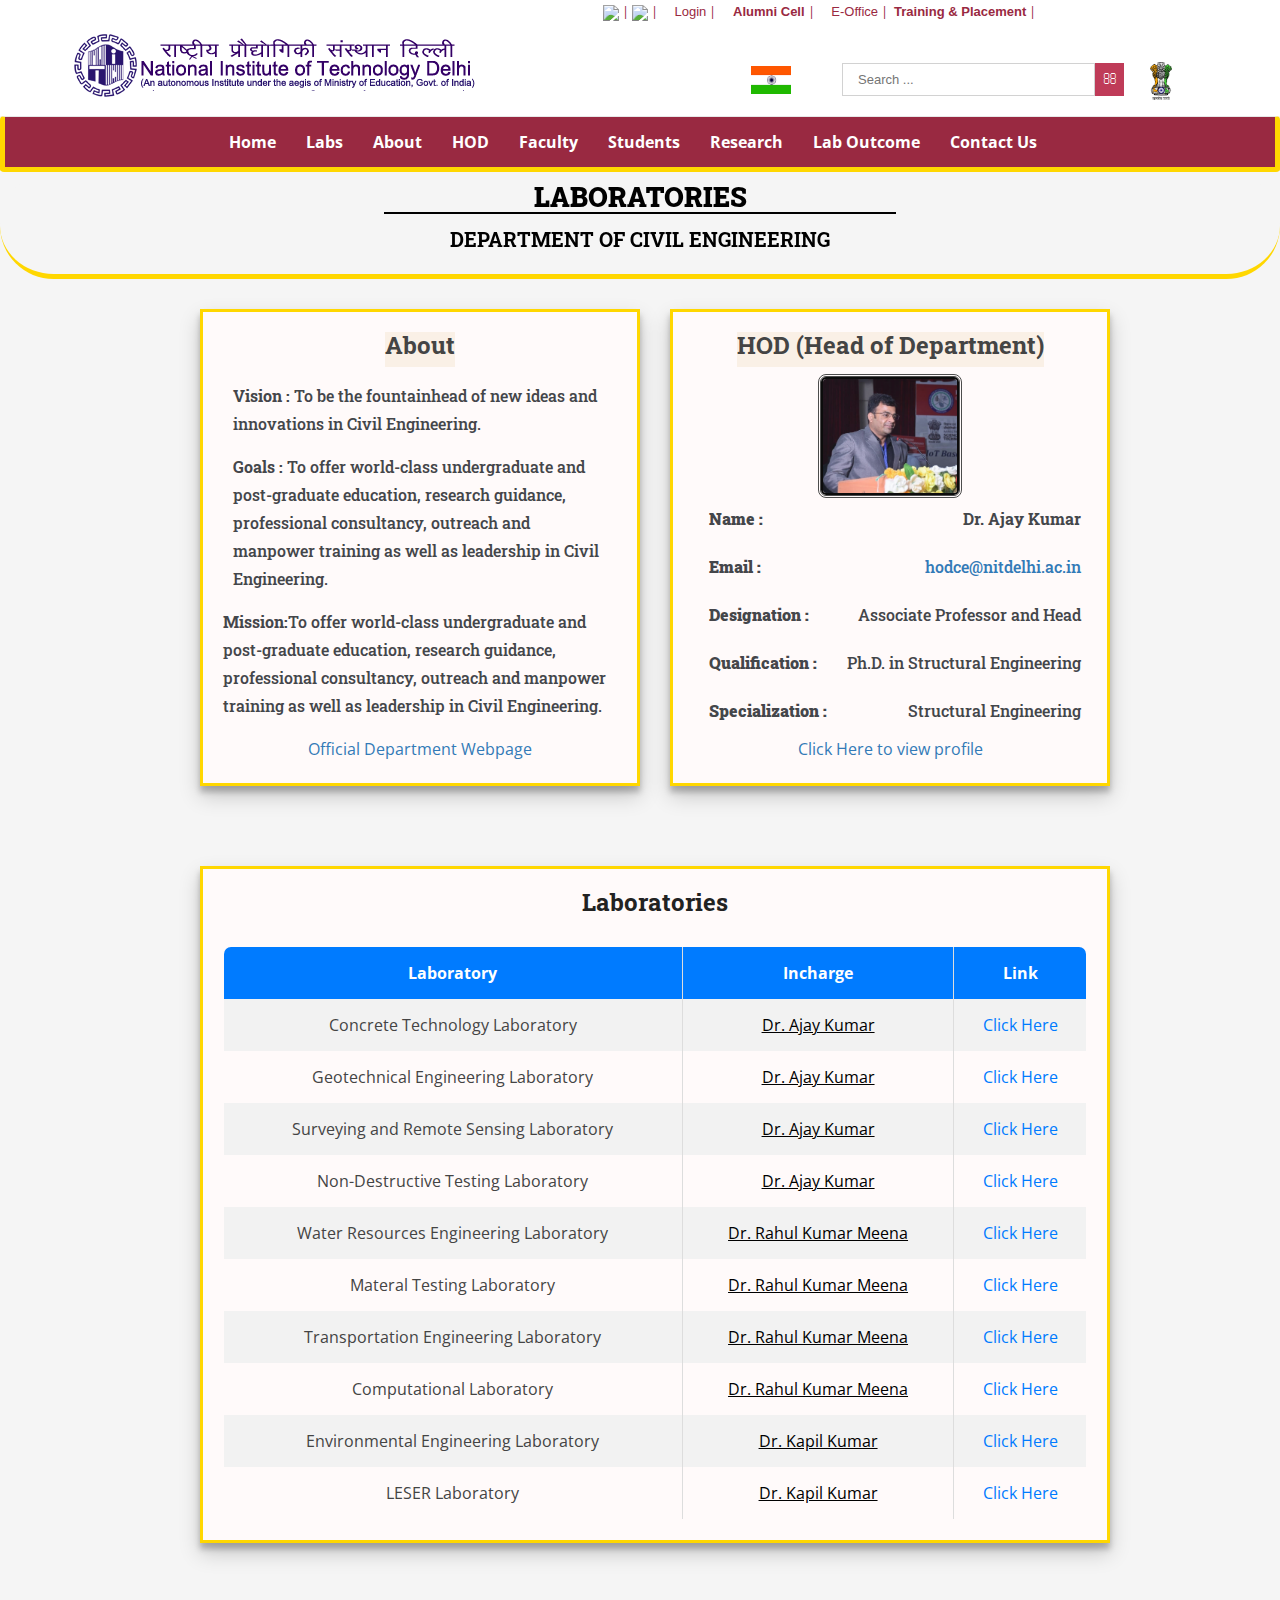
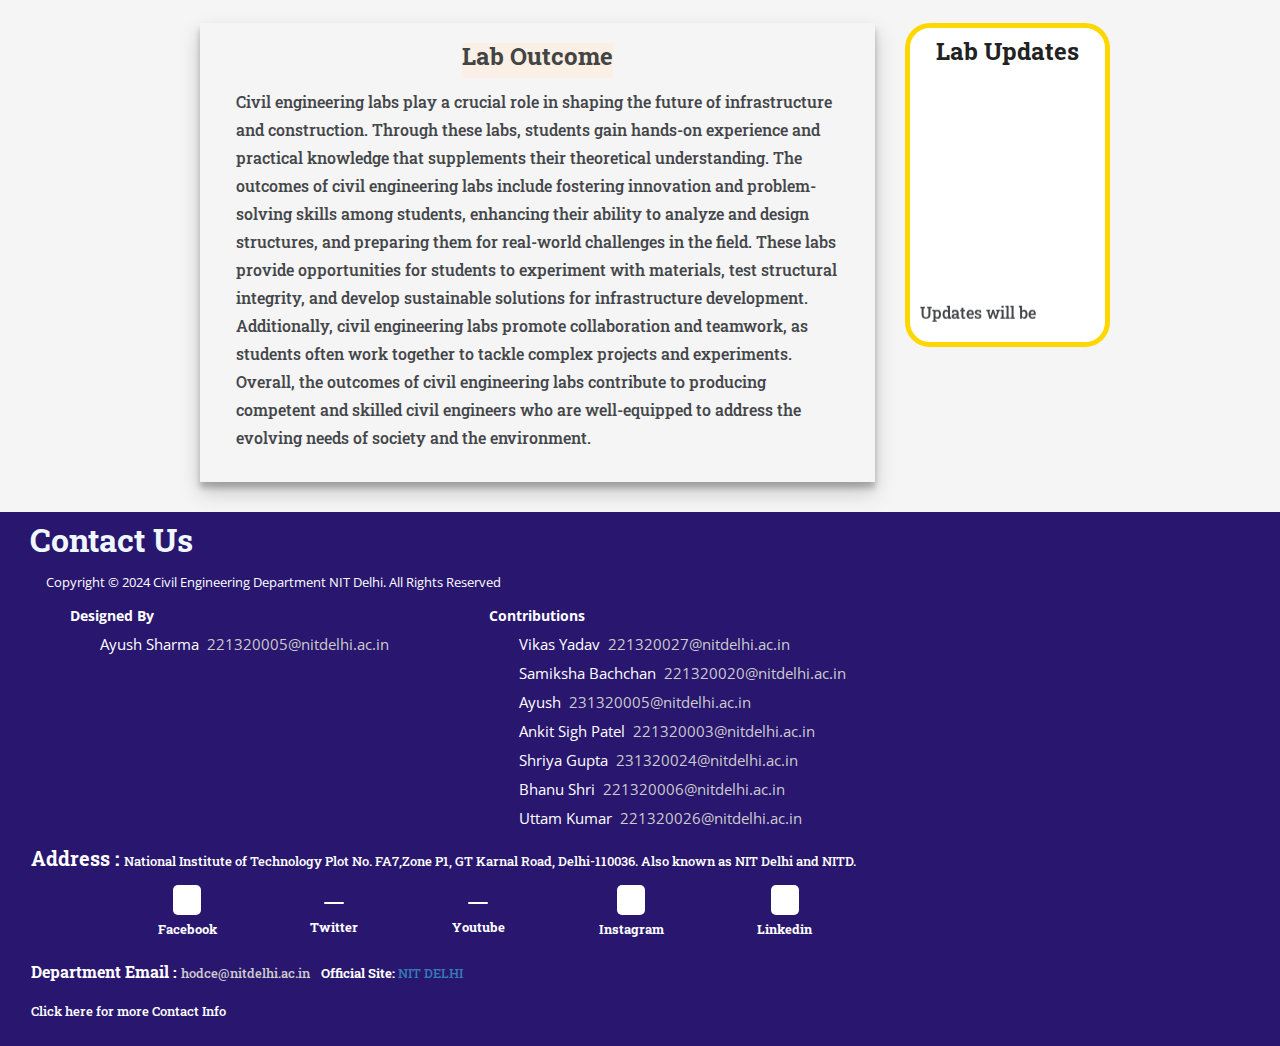
==== lab/index.html @ e6549dd4 "modified:   lab/index.html" ====
<!DOCTYPE html>
<html class="no-js" lang="en">

<head>
    <meta charset="utf-8">
    <meta http-equiv="x-ua-compatible" content="ie=edge">
    <meta name="author" content="Ayush Sharma 221320005">

    <meta name="viewport" content="width=device-width, initial-scale=1">
    <link rel="shortcut icon" type="image/x-icon" href="./favicon/nit delhi_logo.jpeg">


    <!-----------------Imported CSS linking-------------------------------------------->
    <link rel="stylesheet" href="./css/bootstrap.min.css">
    <link rel="stylesheet" href="./css/font-awesome.min.css">

    <!------------------Custom CSS linking -------------------------------------------->
    <link rel="stylesheet" href="./css/header.css">
    <link rel="stylesheet" href="./css/style.css">
    <link rel="stylesheet" href="./css/MenuCss.css">
    <link rel="stylesheet" href="./css/title.css">
    <link rel="stylesheet" href="./css/about.css">
    <link rel="stylesheet" href="./css/equipment.css">
    <link rel="stylesheet" href="./css/updates.css">
    <link rel="stylesheet" href="./css/footer.css">
    <link rel="stylesheet" href="./css/responsive.css">
    <link rel="stylesheet" href="./css/labs-list.css">
    <title>Civil Engineering Laboratories || NIT Delhi</title>
    <meta name="keywords" content="Civil Engineering Labs, Civil Department NIT delhi" />
    <meta name="description" content="Civil Engineering laboratories NIT Delhi">

</head>

<body>

    <!-----------------------------------------Header---------------------------------------------------------->
    <div class="fusion-header-wrapper">
        <div
            class="fusion-header-v4 fusion-logo-left fusion-sticky-menu- fusion-sticky-logo- fusion-mobile-logo- fusion-mobile-menu-design-modern fusion-sticky-menu-only fusion-header-menu-align-center">

            <div class="fusion-secondary-header">
                <div class="fusion-row">
                    <div class="fusion-alignleft">
                        <div class="fusion-contact-info">
                            <div class="cont">
                                <a href="https://erp.nitdelhi.ac.in" target="_blank"><img
                                        src="https://nitdelhi.ac.in/wp-content/uploads/2022/04/ims.png"></a> |
                                <a href="https://nitdelhi.samarth.ac.in/index.php/site/login" target="_blank"><img
                                        src="https://nitdelhi.ac.in/wp-content/uploads/2022/04/logo.png"></a> |
                                <span class="fa fa-user" style="color: #992941;"></span>&nbsp;<a
                                    href="https://nitdelhi.ac.in/?page_id=14774" target="_blank">Login</a> |
                                <span class="fa fa-graduation-cap" style="color: #992941;"></span><a
                                    href="https://nitdelhi.ac.in/alumniportal/" target="_blank"> <b id="blink"
                                        style="color:#992941;"> Alumni Cell </b></a> |
                                <span class="fa fa-globe" style="color: #992941;"></span>&nbsp;<a
                                    href="https://eoffice.nitd.ac.in/" target="_blank"
                                    style="color:#992941;">E-Office</a> |
                                &nbsp;<a href="https://www.nitdelhi.ac.in/Tnpcell/" target="_blank"><b>Training &amp;
                                        Placement</b></a> |
                                <span class="fa fa-language" style="color: #992941;"></span>
                                <span id="google_translate_element"
                                    style="float:right; margin-top:8px; padding-left:0px;"></span>
                                <script>
                                    // Function to load Google Translator
                                    function loadGoogleTranslator() {
                                        var script = document.createElement('script');
                                        script.type = 'text/javascript';
                                        script.src = '//translate.google.com/translate_a/element.js?cb=googleTranslateElementInit';
                                        document.getElementsByTagName('head')[0].appendChild(script);
                                    }

                                    // Function to initialize Google Translator
                                    function googleTranslateElementInit() {
                                        new google.translate.TranslateElement({ pageLanguage: 'en', includedLanguages: 'bn,en,gu,hi,ml,mr,pa,ta,te', layout: google.translate.TranslateElement.InlineLayout.SIMPLE }, 'google_translate_element');
                                    }

                                    // Call the function to load Google Translator when the page loads
                                    window.onload = loadGoogleTranslator;
                                </script>
                            </div>
                        </div>
                    </div>


                </div>
            </div>

            <div class="fusion-header-sticky-height"></div>

            <div class="fusion-sticky-header-wrapper"> <!-- start fusion sticky header wrapper -->
                <div class="fusion-header">
                    <div class="fusion-row">

                        <div class="fusion-logo" data-margin-top="0px" data-margin-bottom="0px" data-margin-left="0px"
                            data-margin-right="0px">
                            <a class="fusion-logo-link" href="https://nitdelhi.ac.in">


                                <img src="./img/NEW-NIT-DELHI-LOGO1.png" width="" height=""
                                    alt="Govt. of India, National Institute of Technology Delhi"
                                    class="fusion-logo-1x fusion-standard-logo">
                                <img src="./img/NEW-NIT-DELHI-LOGO1.png" width="" height=""
                                    alt="Govt. of India, National Institute of Technology Delhi"
                                    class="fusion-standard-logo fusion-logo-2x">

                                <!-- mobile logo -->

                                <!-- sticky header logo -->
                            </a>
                            <div class="fusion-header-content-3-wrapper">
                                <div class="fusion-secondary-menu-search">
                                    <form role="search" class="searchform" method="get"
                                        action="https://nitdelhi.ac.in/">
                                        <div class="search-table">
                                            <div class="search-field">
                                                <input type="text" value="" name="s" class="s" placeholder="Search ..."
                                                    fdprocessedid="4ff23p">
                                            </div>
                                            <div class="search-button">
                                                <input type="submit" class="fa-solid fa-magnifying-glass searchsubmit"
                                                    value="&#xf002;" fdprocessedid="pv3z19">
                                            </div>
                                        </div>
                                    </form>
                                    <img class="indianashok" src="./img/Emblem_of_the_ROI.png">
                                </div>
                                <h3 class="fusion-header-tagline" data-fontsize="16" data-lineheight="32">
                                    <img class="indianflag" src="./img/indianflag-.jpg">
                                </h3>
                            </div>
                        </div>
                        <div class="fusion-mobile-menu-icons"><a href="#" class="fusion-icon fusion-icon-bars"></a>
                            <a href="#" class="fusion-icon fusion-icon-search"></a>
                        </div>
                    </div>
                </div>
            </div> <!-- end fusion sticky header wrapper -->

        </div>

        <div class="fusion-clearfix"></div>
    </div>
    </div>


    <!-----------------------------Menu--------------------------------------------->
    <section class="main-menu first-menu menu-3">
        <div class="container bordered">
            <div class="row">
                <div class="col-md-12">
                    <div class="menu">
                        <nav id="main-navigation-wrapper" class="navbar navbar-default">
                            <div class="navbar-header">
                                <button type="button" data-toggle="collapse" data-target="#main-navigation"
                                    aria-expanded="false" class="navbar-toggle collapsed">
                                    <span class="sr-only">Toggle navigation</span>
                                    <span class="icon-bar"></span>
                                    <span class="icon-bar"></span>
                                    <span class="icon-bar"></span>
                                </button>
                            </div>
                            <div id="main-navigation" class="navbar-collapse">
                                <ul class="nav navbar-nav navbar-left">
                                    <li><a href="https://nitdelhi.ac.in/?page_id=11977">Home</a></li>
                                    <li><a id="scroll-to-labs">Labs</a></li>
                                    <li><a id="scroll-to-about">About</a></li>
                                    <li><a id="scroll-to-incharge">HOD</a></li>
                                    <li><a href="https://nitdelhi.ac.in/?page_id=11977">Faculty</a></li>
                                    <li><a href="#">Students</a></li>
                                    <li><a href="#">Research</a></li>
                                    <li><a id="scroll-to-lab-outcome">Lab Outcome</a></li>
                                    <li><a id="scroll-to-contact-us">Contact Us</a></li>
                                </ul>
                            </div>
                        </nav>
                    </div>
                </div>
            </div>
        </div>
    </section>


    <!--------------------------Title-------------------------------------------------------------------------------------->
    <div class="fusion-fullwidth fullwidth-box fusion-fullwidth-1 fusion-parallax-none hundred-percent-fullwidth faded-background fusion-equal-height-columns chemical"
        style="border-color:#eae9e9;border-bottom-width: 0px;border-top-width: 0px;border-bottom-style: solid;border-top-style: solid;padding-bottom:0px;padding-top:0px;padding-left:0px;padding-right:0px;background-color:#0c1325;background-position:left top;background-repeat:no-repeat;-webkit-background-size:cover;-moz-background-size:cover;-o-background-size:cover;background-size:cover;-ms-filter: &quot;progid:DXImageTransform.Microsoft.AlphaImageLoader(src='http://cc.nitdelhi.ac.in/wp-content/uploads/2016/05/civil.jpg', sizingMethod='scale')&quot;;">
        <style type="text/css" scoped="scoped">
            .fusion-fullwidth-1 {
                padding-left: 0px !important;
                padding-right: 0px !important;
            }
        </style>
        <div class="fullwidth-faded"
            style="background-attachment:none;background-color:#0c1325;background-position:left top;background-repeat:no-repeat;-webkit-background-size:cover;-moz-background-size:cover;-o-background-size:cover;background-size:cover;">
        </div>
        <div class=" fusion-row row">
            <div class="fusion-title title fusion-sep-none fusion-title-center fusion-title-size-one fusion-border-below-title"
                style="margin-top:75px;margin-bottom:75px;">
                <h1 class="title-heading-center" data-fontsize="27" data-lineheight="48"
                    style="font-size: 27px; border-bottom: 2px solid #000;"><a href="#"
                        style="text-decoration: none; color: #000;">LABORATORIES</a></h1>
                <h3 class="title-heading-center" data-fontsize="27" data-lineheight="48" style="font-size: 20px;"><a
                        href="https://nitdelhi.ac.in/?page_id=11977"
                        style="text-decoration: none; color: #000;">DEPARTMENT OF CIVIL ENGINEERING</a></h3>
            </div>
        </div>
    </div>



    <!--------------------------------About and Incharge section--------------------------------->
    <section class="sec-padding">
        <div class="container">
            <div class="row">
                <div class="col-md-9" id="scrolled-to-about">
                    <div class="colored-container left-banner">
                        <div class="about-box">
                            <div class="about">
                                <h5 class="heading">About</h5>
                                <p class="about-branch" id="aboutLab"><strong>Vision : </strong>To be the fountainhead
                                    of new ideas and innovations in Civil Engineering.</p>
                                <p class="about-branch" id="aboutLab"><strong>Goals : </strong>To offer world-class
                                    undergraduate and post-graduate education, research guidance, professional
                                    consultancy, outreach and manpower training as well as leadership in Civil
                                    Engineering.</p>
                                <p id="labPurpose"><strong>Mission:</strong>To offer world-class undergraduate and
                                    post-graduate education, research guidance, professional consultancy, outreach and
                                    manpower training as well as leadership in Civil Engineering.</p>
                                <a href="" id="labLink">Official Department Webpage</a>
                            </div>
                        </div>
                    </div>
                </div>
                <div class="col-md-9" id="scrolled-to-incharge">
                    <div class="colored-container right-banner">
                        <div class="incharge-box">
                            <div class="about">
                                <h5 class="heading">HOD (Head of Department)</h5>

                                <img alt="Incharge Photo" id="InchargePhoto" src="./img/Incharge.jpg">


                                <ul>
                                    <li>
                                        <p class="list-title">Name :</p>
                                        <a href="https://nitdelhi.ac.in/?page_id=13670/?action=profile&id=278">
                                            <p class="list-content" style="font-weight: bolder;" id="InchargeName">Dr.
                                                Ajay Kumar</p>
                                        </a>
                                    </li>
                                    <li>
                                        <p class="list-title">Email :</p>
                                        <p class="list-content" id="InchargeEmail"><a href="mailto:hodce@nitdelhi.ac.in">hodce@nitdelhi.ac.in</a></p>
                                    </li>
                                    <li>
                                        <p class="list-title">Designation :</p>
                                        <p class="list-content" id="InchargeDesignation">Associate Professor and Head
                                        </p>
                                    </li>
                                    <li>
                                        <p class="list-title">Qualification :</p>
                                        <p class="list-content" id="InchargeQualification">Ph.D. in Structural
                                            Engineering</p>
                                    </li>
                                    <li>
                                        <p class="list-title">Specialization :</p>
                                        <p class="list-content" id="InchargeSpecialization">Structural Engineering</p>
                                    </li>
                                </ul>
                                <a href="https://nitdelhi.ac.in/?page_id=13670/?action=profile&id=278"
                                    id="InchargeProfile">Click Here to view profile</a>
                            </div>
                        </div>
                    </div>
                </div>
            </div>
        </div>
    </section>


    <section class="sec-padding" id="labs-section">
        <div class="container" id="labs-container">
            <div class="row" id="labs-row">
                <div class="col-md-9" id="scrolled-to-labs">
                    <div class="colored-container left-banner" id="labs-banner">
                        <div class="about-box" id="labs-box">
                            <div class="about" id="labs">
                                <h5 class="lab-heading">Laboratories</h5>
                                <table class="labs-list">
                                    <tr class="labs-list-items">
                                        <th class="lab-list-heading">Laboratory</th>
                                        <th class="lab-list-heading">Incharge</th>
                                        <th class="lab-list-heading">Link</th>
                                      </tr>
                                      <tr class="labs-list-items">
                                        <td class="lab-list-data data-one">Concrete Technology Laboratory</td>
                                        <td class="lab-list-data data-two"><a href="https://nitdelhi.ac.in/?page_id=13670/?action=profile&id=278" >Dr. Ajay Kumar</a></td>
                                        <td class="lab-list-data data-three"><a href="./Main/section/lab.html?link=ConcreteTechnologyLaboratory">Click Here</a></td>
                                        
                                      </tr>
                                      <tr class="labs-list-items">
                                         <td class="lab-list-data data-one">Geotechnical Engineering Laboratory</td>
                                         <td class="lab-list-data data-two"><a href="https://nitdelhi.ac.in/?page_id=13670/?action=profile&id=278" >Dr. Ajay Kumar</a></td>
                                          <td class="lab-list-data data-three"><a href="./Main/section/lab.html?link=GeotechnicalLaboratory">Click Here</a></td>
                                      </tr>
                                      <tr class="labs-list-items">
                                          <td class="lab-list-data data-one">Surveying and Remote Sensing Laboratory</td>
                                          <td class="lab-list-data data-two"><a href="https://nitdelhi.ac.in/?page_id=13670/?action=profile&id=278" >Dr. Ajay Kumar</a></td>
                                          <td class="lab-list-data data-three"><a href="./Main/section/lab.html?link=SurveyingandRemoteSensingLaboratory">Click Here</a></td>
                                      </tr>
                                      <tr class="labs-list-items">
                                          <td class="lab-list-data data-one">Non-Destructive Testing Laboratory</td>
                                          <td class="lab-list-data data-two"><a href="https://nitdelhi.ac.in/?page_id=13670/?action=profile&id=278" >Dr. Ajay Kumar</a></td>
                                          <td class="lab-list-data data-three"><a href="./Main/section/lab.html?link=Non-DestructiveTestingLaboratory">Click Here</a></td>
                                      </tr>
                                      <tr class="labs-list-items">
                                          <td class="lab-list-data data-one">Water Resources Engineering Laboratory</td>
                                          <td class="lab-list-data data-two"><a href="https://nitdelhi.ac.in/?page_id=13670/?action=profile&id=354">Dr. Rahul Kumar Meena</a></td>
                                          <td class="lab-list-data data-three"><a href="./Main/section/lab.html?link=WaterResourcesEngineeringLaboratory">Click Here</a></td>
                                      </tr>
                                      <tr class="labs-list-items">
                                          <td class="lab-list-data data-one">Materal Testing Laboratory</td>
                                          <td class="lab-list-data data-two"><a href="https://nitdelhi.ac.in/?page_id=13670/?action=profile&id=354">Dr. Rahul Kumar Meena</a></td>
                                          <td class="lab-list-data data-three"><a href="./Main/section/lab.html?link=MaterialTestingLaboratory">Click Here</a></td>
                                      </tr>
                                      <tr class="labs-list-items">
                                          <td class="lab-list-data data-one">Transportation Engineering Laboratory</td>
                                          <td class="lab-list-data data-two"><a href="https://nitdelhi.ac.in/?page_id=13670/?action=profile&id=354">Dr. Rahul Kumar Meena</a></td>
                                          <td class="lab-list-data data-three"><a href="./Main/section/lab.html?link=TransportationEngineeringLaboratory">Click Here</a></td>
                                      </tr>
                                      <tr class="labs-list-items">
                                          <td class="lab-list-data data-one">Computational Laboratory</td>
                                          <td class="lab-list-data data-two"><a href="https://nitdelhi.ac.in/?page_id=13670/?action=profile&id=354">Dr. Rahul Kumar Meena</a></td>
                                          <td class="lab-list-data data-three"><a href="./Main/section/lab.html?link=ComputationalLaboratory">Click Here</a></td>
                                      </tr>
                                      <tr class="labs-list-items">
                                          <td class="lab-list-data data-one">Environmental Engineering Laboratory</td>
                                          <td class="lab-list-data data-two"><a href="https://nitdelhi.ac.in/?page_id=13670/?action=profile&id=28">Dr. Kapil Kumar</a></td>
                                          <td class="lab-list-data data-three"><a href="./Main/section/lab.html?link=EnvironmentalEngineeringLaboratory">Click Here</a></td>
                                      </tr>
                                      <tr class="labs-list-items">
                                          <td class="lab-list-data data-one">LESER Laboratory</td>
                                          <td class="lab-list-data data-two"><a href="https://nitdelhi.ac.in/?page_id=13670/?action=profile&id=28">Dr. Kapil Kumar</a></td>
                                          <td class="lab-list-data data-three"><a href="./Main/section/lab.html?link=LeserLaboratory">Click Here</a></td>
                                      </tr>
                                </table>
                            </div>
                        </div>
                    </div>
                </div>
            </div>
        </div>
    </section>

    <!--------------------------lab outcome and lab updates section------------------------------------------->
    <section class="sec-padding outcome-section" id="scrolled-to-lab-outcome">
        <div class="container">
            <div class="row">
                <div class="col-md-9">
                    <div class="colored-container left-banner">
                        <div class="outcome-box">
                            <div class="about">
                                <h5 class="heading">Lab Outcome</h5>
                                <p class="about-branch" id="labOutcome">Civil engineering labs play a crucial role in
                                    shaping the future of infrastructure and construction. Through these labs, students
                                    gain hands-on experience and practical knowledge that supplements their theoretical
                                    understanding. The outcomes of civil engineering labs include fostering innovation
                                    and problem-solving skills among students, enhancing their ability to analyze and
                                    design structures, and preparing them for real-world challenges in the field. These
                                    labs provide opportunities for students to experiment with materials, test
                                    structural integrity, and develop sustainable solutions for infrastructure
                                    development. Additionally, civil engineering labs promote collaboration and
                                    teamwork, as students often work together to tackle complex projects and
                                    experiments. Overall, the outcomes of civil engineering labs contribute to producing
                                    competent and skilled civil engineers who are well-equipped to address the evolving
                                    needs of society and the environment.</p>
                            </div>
                        </div>
                    </div>
                </div>
                <div class="col-md-3 ">
                    <div id="lab-news">
                        <div class="lab-news-container">
                            <div class="section-titleBar text-center">
                                <h5 align="center">Lab Updates</h5>
                            </div>
                            <marquee behavior="scroll" direction="up" height="250" scrollamount="3"
                                onMouseOver="this.setAttribute('scrollamount', 0, 0);this.stop();"
                                OnMouseOut="this.setAttribute('scrollamount', 3, 0);this.start();">
                                <p class='text-white'><i class='icon-exclamation'></i>Updates will be updated soon!</p>
                            </marquee>
                        </div>
                    </div>
                </div>
            </div>
        </div>
    </section>


    <!--------------------------------footer--------------------------------------------------------------->
    <div class="footer-bottom" id="scrolled-to-contact-us">
        <div class="container">
            <h3 style="color: aliceblue;">Contact Us</h3>
            <div class="row">
                <div class="col-md-9">
                    <span class="copyrights"> Copyright &copy; 2024 Civil Engineering Department NIT Delhi. All Rights
                        Reserved </span>
                </div>

            </div>


            <div class="names">
                <div>
                    <div><strong>Designed By</strong></div>
                    <div>
                        <a href="https://www.linkedin.com/in/ayush-sharma-866948258/">Ayush Sharma&ensp;<a href="mailto:221320005@nitdelhi.ac.in">221320005@nitdelhi.ac.in</a></a>
                    </div>
                </div>
                <div class="contra">
                    <div> <strong> Contributions</strong></div>
                    <div><a href="#">Vikas Yadav&ensp;<a href="mailto:221320027@nitdelhi.ac.in">221320027@nitdelhi.ac.in</a></a></div>
                    <div><a href="#">Samiksha Bachchan&ensp;<a href="mailto:221320020@nitdelhi.ac.in">221320020@nitdelhi.ac.in</a></a></div>
                    <div><a href="#">Ayush&ensp;<a href="mailto:231320005@nitdelhi.ac.in">231320005@nitdelhi.ac.in</a></a></div>
                    <div><a href="#">Ankit Sigh Patel&ensp;<a href="mailto:221320003@nitdelhi.ac.in">221320003@nitdelhi.ac.in</a></a></div>
                    <div><a href="#">Shriya Gupta&ensp;<a href="mailto:231320024@nitdelhi.ac.in">231320024@nitdelhi.ac.in</a></a></div>
                    <div><a href="#">Bhanu Shri&ensp;<a href="mailto:221320006@nitdelhi.ac.in">221320006@nitdelhi.ac.in</a></a></div>
                    <div><a href="#">Uttam Kumar&ensp;<a href="mailto:221320026@nitdelhi.ac.in">221320026@nitdelhi.ac.in</a></a></div>
                </div>
            </div>




            <div class="row contact-us">
                <div class="contact-us-container">
                    <p><strong style="font-size: 20px;">Address : </strong>National Institute of Technology
                        Plot No. FA7,Zone P1,
                        GT Karnal Road, Delhi-110036. Also known as NIT Delhi and NITD.</p>
                </div>
                <div class="social-media">
                    <div>
                        <a href="https://www.facebook.com/" aria-label="Facebook">
                            <i class="fa-brands fa-facebook"></i>
                        </a>
                        <p><strong>Facebook</strong></p>
                    </div>

                    <div>
                        <a href="https://twitter.com/NITDofficial" aria-label="Twitter">
                            <i class="fa-brands fa-square-twitter"></i>
                        </a>
                        <p><strong>Twitter</strong></p>
                    </div>

                    <div>
                        <a href="https://www.youtube.com/channel/UCw-vO6XOu6wd8U9BmoQ9ovQ" aria-label="Youtube">
                            <i class="fa-brands fa-square-youtube"></i>
                        </a>
                        <p><strong>Youtube</strong></p>
                    </div>

                    <div>
                        <a href="https://www.instagram.com/nitdelhiofficial/" aria-label="Instagram">
                            <i class="fa-brands fa-instagram"></i>
                        </a>
                        <p><strong>Instagram</strong></p>
                    </div>

                    <div>
                        <a href="https://www.linkedin.com/company/officialnitdelhi/?viewAsMember=true"
                            aria-label="Linkedin">
                            <i class="fa-brands fa-linkedin"></i>
                        </a>
                        <p><strong>Linkedin</strong></p>
                    </div>
                </div>
                <div class="email-civil-department">
                    <p><strong style="font-size: medium;">Department Email : </strong><a class="department-email-link" href="mailto:hodce@nitdelhi.ac.in" style="color: #CCCCCC; text-decoration: none;" onmouseover="this.style.color='#fff'" onmouseout="this.style.color='#ccc'">hodce@nitdelhi.ac.in</a>&ensp;
                        &ensp;<strong>Official Site: </strong><a class="official-site-link" href="https://nitdelhi.ac.in/">NIT DELHI</a></p>
                </div>
                <div class="more-contact-info">
                    <a href="https://nitdelhi.ac.in/?page_id=13913">
                        <p>Click here for more Contact Info</p>
                    </a>
                </div>
            </div>
        </div>
    </div>


    <!-----------------------------Linking Imported Javascript file-------------------------------------->
    <script src="https://kit.fontawesome.com/b2de01abc9.js" crossorigin="anonymous"></script>
    <script src="./js/menu-navbar.js"></script>
    <script src="./js/scroller.js"></script>
</body>

</html>
---- lab/css/header.css ----
fusion-header-wrapper{
    position: relative;
    z-index: 10010;
    box-sizing: border-box;
    display: block;
    unicode-bidi: isolate;
    font-family: 'Verdana';
    font-size: 14px;
    line-height: 1.42857143;
    color: #333;
    font-weight: 400;
    -webkit-text-size-adjust: 100%;
    font: 13px / 20px 'PTSansRegular', Arial, Helvetica, sans-serif;
}


.fusion-header-v4{
    display: flex;
    flex-direction: column;
    justify-content: space-between;
}

.fusion-secondary-header{
    background-color: #ffffff;
    font-size: 12px;
    color: #ffffff;
    border-bottom-color: #992941;
    min-height: 24px !important;
    border-bottom: 1px solid transparent;
    box-sizing: border-box;
    display: block;
    unicode-bidi: isolate;
    line-height: 1.42857143;
    font-family: 'Verdana';
    font-weight: 400;
    -webkit-text-size-adjust: 100%;
    font: 13px / 20px 'PTSansRegular', Arial, Helvetica, sans-serif;
}

/*fusion-row*/
.layout-wide-mode .fusion-header-wrapper .fusion-row {
    max-width: 100%;
}

.fusion-header-wrapper .fusion-row {
    padding-left: 0px;
    padding-right: 0px;
    max-width: 1170px;
}

.fusion-secondary-header .fusion-row {
    max-width: 100% !important;
    margin: 0 !important;
    padding-left: 30px !important;
    padding-right: 30px !important;
    display: -webkit-flex;
    display: -ms-flexbox;
    display: flex;
    -webkit-justify-content: space-between;
    -ms-flex-pack: justify;
    justify-content: space-between;
    -webkit-align-items: center;
    -ms-flex-align: center;
    align-items: center;
}

.fusion-row {
    margin: 0 auto;
    zoom: 1;
    box-sizing: border-box;
    unicode-bidi: isolate;
    font-size: 12px;
    color: #ffffff;
    font-family: 'Verdana';
    line-height: 1.42857143;
    font-weight: 400;
    -webkit-text-size-adjust: 100%;
    font: 13px / 20px 'PTSansRegular', Arial, Helvetica, sans-serif;
}

/*fusion-alignment*/

.fusion-mobile-menu-design-modern .fusion-secondary-header .fusion-alignleft {
    border-bottom-color: #992941;
}

.fusion-secondary-header .fusion-alignleft {
    -webkit-flex-grow: 1;
    -ms-flex-positive: 1;
    flex-grow: 1;
}

.fusion-secondary-header .fusion-alignleft {
    float: left;
    margin-right: 0;
    width: 100%;
}

.fusion-mobile-menu-design-modern .fusion-secondary-header .fusion-alignleft {
    border-bottom-color: #992941;
}
.fusion-secondary-header .fusion-alignleft {
    -webkit-flex-grow: 1;
    -ms-flex-positive: 1;
    flex-grow: 1;
}
.fusion-secondary-header .fusion-alignleft {
    float: left;
    margin-right: 0;
    width: 100%;
}
.fusion-alignleft {
    display: inline;
    float: left;
    margin-right: 15px;
    box-sizing: border-box;
    unicode-bidi: isolate;
    font-size: 12px;
    color: #ffffff;
    font-family: 'Verdana';
    line-height: 1.42857143;
    font-weight: 400;
    -webkit-text-size-adjust: 100%;
    font: 13px / 20px 'PTSansRegular', Arial, Helvetica, sans-serif;
}

/*fusion-contact-info*/
.fusion-contact-info {
    line-height: 44px;
}

.fusion-contact-info {
    line-height: 23px !important;
    margin-left: 47% !important;
    box-sizing: border-box;
    display: block;
    unicode-bidi: isolate;
    font-size: 12px;
    color: #ffffff;
    font-family: 'Verdana';
    font-weight: 400;
    -webkit-text-size-adjust: 100%;
    font: 13px / 20px 'PTSansRegular', Arial, Helvetica, sans-serif;
}

/*.cont*/
.cont {
    font-family: open sans;
    font-size: 13px;
    color: #992941 !important;
    /* margin-bottom: -37px; */
    /* margin-top: 16px; */
    font-weight: 800px;
    box-sizing: border-box;
    unicode-bidi: isolate;
}

.cont a {
    color: #992941 !important;
    font-weight: 900px;
    text-decoration: none;
    background-color: transparent;
    box-sizing: border-box;
    cursor: pointer;
    font-family: open sans;
    font-size: 13px;
    line-height: 23px !important;
    font-weight: 400;
    -webkit-text-size-adjust: 100%;
    font: 13px / 20px 'PTSansRegular', Arial, Helvetica, sans-serif;
}

.cont a img{
    vertical-align: middle;
    border: 0;
    max-width: 100%;
    height: auto;
    box-sizing: border-box;
    overflow-clip-margin: content-box;
    overflow: clip;
    color: #992941 !important;
    cursor: pointer;
}



#google_translate_element{
    /*float: right !important;*/
    margin-top: 8px;
    padding-left: 0px;
    box-sizing: border-box;
    font-family: open sans;
    font-size: 13px;
    color: #992941 !important;
    line-height: 23px !important;
    font-weight: 400;
    -webkit-text-size-adjust: 100%;
    font: 13px / 20px 'PTSansRegular', Arial, Helvetica, sans-serif;
}

#google_translate_element * {
    color: #903;
}

.goog-te-gadget {
    font-family: arial;
    font-size: 11px;
    color: #666;
    white-space: nowrap;
    box-sizing: border-box;
    direction: ltr;
    unicode-bidi: isolate;
    line-height: 23px !important;
}

span#google_translate_element div.goog-te-gadget-simple {
    color: #903;
    font-size: 10pt;
    display: inline-block;
    padding-top: 1px;
    padding-bottom: 2px;
    cursor: pointer;
    background: none !important;
    border: none !important;
}



.goog-te-gadget img {
    vertical-align: middle;
    border: none;
    background-image: url(https://translate.googleapis.com/translate_static/img/te_ctrl3.gif);
    background-position: -65px 0px;
    /*margin-left: 2px;
    margin-right: 2px;*/
    width: 19px;
    height: 19px;
    display: none;
    max-width: 100%;
}


.VIpgJd-ZVi9od-xl07Ob-lTBxed {
    text-decoration: none;
    color: #00C;
    white-space: nowrap;
    margin-left: 4px;
    margin-right: 4px;
    background-color: transparent;
}

.VIpgJd-ZVi9od-xl07Ob-lTBxed span{
    padding-right: 5px;
}


.fa {
    display: inline-block;
    font: normal normal normal 14px / 1 FontAwesome;
    font-size: inherit;
    text-rendering: auto;
    -webkit-font-smoothing: antialiased;
    -moz-osx-font-smoothing: grayscale;
    box-sizing: border-box;
}




.fusion-header-sticky-height {
    display: none;
}



.fusion-header-v4 .fusion-header{
    border-bottom-color: #992941;
    padding-top: 30px;
    border-bottom: 1px solid transparent;
    background-color: rgba(255, 255, 255, 1);
    margin-top: -1px;
    padding-left: 30px;
    padding-right: 30px;
    -webkit-backface-visibility: hidden;
    backface-visibility: hidden;
    box-sizing: border-box;
    display: block;
    unicode-bidi: isolate;
    font-family: 'Verdana';
    font-size: 14px;
    line-height: 1.42857143;
    color: #333;
    font-weight: 400;
    -webkit-text-size-adjust: 100%;
    font: 13px / 20px 'PTSansRegular', Arial, Helvetica, sans-serif;
}

.fusion-header-v4 .fusion-header .fusion-row{
    max-width: 100% !important;
}


.layout-wide-mode .fusion-header-wrapper .fusion-row {
    max-width: 100%;
}


.fusion-mobile-menu-design-modern .fusion-header > .fusion-row {
    position: relative;
}


.fusion-header .fusion-row {
    padding-top: 0px;
    padding-bottom: 0px;
}

.fusion-header-wrapper .fusion-row {
    padding-left: 0px;
    padding-right: 0px;
    max-width: 1170px;
}

.fusion-row {
    margin: 0 auto;
    zoom: 1;
    box-sizing: border-box;
    unicode-bidi: isolate;
    font-family: 'Verdana';
    font-size: 14px;
    line-height: 1.42857143;
    color: #333;
    font-weight: 400;
    -webkit-text-size-adjust: 100%;
    font: 13px / 20px 'PTSansRegular', Arial, Helvetica, sans-serif;
}


.fusion-logo-left.fusion-header-v4 .fusion-logo {
    float: none;
    width: auto;
    display: flex;
    flex-direction: row;
    justify-content: space-between;
}

.fusion-header-v4 .fusion-logo {
    display: -webkit-flex;
    display: -ms-flexbox;
    display: flex;
    -webkit-flex-wrap: wrap;
    -ms-flex-wrap: wrap;
    flex-wrap: wrap;
    -webkit-flex-direction: row;
    -ms-flex-direction: row;
    flex-direction: row;
    -webkit-justify-content: space-between;
    -ms-flex-pack: justify;
    justify-content: space-between;
    -webkit-align-items: center;
    -ms-flex-align: center;
    align-items: center;
}


.fusion-header-v4 .fusion-logo {
    width: 100%;
}

.fusion-logo {
    margin-top: 0px;
    margin-right: 0px;
    margin-bottom: 0px;
    margin-left: 0px;
}


.fusion-logo {
    display: block;
    float: left;
    max-width: 100%;
    zoom: 1;
    box-sizing: border-box;
    unicode-bidi: isolate;
    font-family: 'Verdana';
    font-size: 14px;
    line-height: 1.42857143;
    color: #333;
    font-weight: 400;
    -webkit-text-size-adjust: 100%;
    font: 13px / 20px 'PTSansRegular', Arial, Helvetica, sans-serif;
}


.fusion-header-v4 .fusion-logo .fusion-logo-link {
    float: none;
}

.fusion-logo a {
    display: block;
    max-width: 100%;
    color: #333333;
    text-decoration: none;
    background-color: transparent;
    box-sizing: border-box;
    cursor: pointer;
    font-family: 'Verdana';
    font-size: 14px;
    line-height: 1.42857143;
    font-weight: 400;
    -webkit-text-size-adjust: 100%;
    font: 13px / 20px 'PTSansRegular', Arial, Helvetica, sans-serif;
}

@media only screen and (-webkit-min-device-pixel-ratio: 1.5), only screen and (min-resolution: 144dpi), only screen and (min-resolution: 1.5dppx){
    .fusion-standard-logo.fusion-logo-1x {
    display: none;
    }
}


.fusion-logo img {
    margin-top: -34px;
    margin-bottom: 5px;
    padding-right: 8px;
    vertical-align: middle;
    border: 0;
    max-width: 100%;
    height: auto;
    box-sizing: border-box;
    overflow-clip-margin: content-box;
    overflow: clip;
    color: #333333;
    cursor: pointer;
    font-family: 'Verdana';
    font-size: 14px;
    line-height: 1.42857143;
    font-weight: 400;
    -webkit-text-size-adjust: 100%;
    font: 13px / 20px 'PTSansRegular', Arial, Helvetica, sans-serif;
}


@media only screen and (-webkit-min-device-pixel-ratio: 1.5), only screen and (min-resolution: 144dpi), only screen and (min-resolution: 1.5dppx)
{   .fusion-standard-logo.fusion-logo-2x {
    display: inline-block;
    }
}

.fusion-logo-2x {
    display: none;
}


.fusion-header-v4 .fusion-logo .fusion-header-content-3-wrapper {
    display: -webkit-flex;
    display: -ms-flexbox;
    display: flex;
    -webkit-flex-wrap: nowrap;
    -ms-flex-wrap: nowrap;
    flex-wrap: nowrap;
    -webkit-flex-direction: row;
    -ms-flex-direction: row;
    flex-direction: row;
    -webkit-justify-content: space-between;
    -ms-flex-pack: justify;
    justify-content: space-between;
    -webkit-align-items: center;
    -ms-flex-align: center;
    align-items: center;
    box-sizing: border-box;
    unicode-bidi: isolate;
    font-family: 'Verdana';
    font-size: 14px;
    line-height: 1.42857143;
    color: #333;
    font-weight: 400;
    -webkit-text-size-adjust: 100%;
    font: 13px / 20px 'PTSansRegular', Arial, Helvetica, sans-serif;
}


.fusion-header-v4 .fusion-logo .fusion-header-content-3-wrapper .fusion-secondary-menu-search {
    -webkit-order: 2;
    -ms-flex-order: 2;
    order: 2;
    box-sizing: border-box;
    display: block;
    unicode-bidi: isolate;
    font-family: 'Verdana';
    font-size: 14px;
    line-height: 1.42857143;
    color: #333;
    font-weight: 400;
    -webkit-text-size-adjust: 100%;
    font: 13px / 20px 'PTSansRegular', Arial, Helvetica, sans-serif;
}

.fusion-header-v4 .searchform {
    margin: 0;
    padding: 0;
    border-style: none;
    box-sizing: border-box;
    display: block;
    margin-left: 15px;
    margin-top: 0em;
    unicode-bidi: isolate;
    font-family: 'Verdana';
    font-size: 14px;
    line-height: 1.42857143;
    color: #333;
    font-weight: 400;
    -webkit-text-size-adjust: 100%;
    font: 13px / 20px 'PTSansRegular', Arial, Helvetica, sans-serif;
}


.fusion-header-v4 .search-table {
    -webkit-box-sizing: border-box;
    -moz-box-sizing: border-box;
    box-sizing: border-box;
    unicode-bidi: isolate;
    font-family: 'Verdana';
    font-size: 14px;
    line-height: 1.42857143;
    color: #333;
    font-weight: 400;
    -webkit-text-size-adjust: 100%;
    font: 13px / 20px 'PTSansRegular', Arial, Helvetica, sans-serif;
    border-color: #d2d2d2;
    width: 286px;
    display: table;
}

.searchform .search-field {
    box-sizing: border-box;
    unicode-bidi: isolate;
    font-family: 'Verdana';
    font-size: 14px;
    line-height: 1.42857143;
    color: #333;
    font-weight: 400;
    -webkit-text-size-adjust: 100%;
    font: 13px / 20px 'PTSansRegular', Arial, Helvetica, sans-serif;
    display: table-cell;
    vertical-align: top;
}

#wrapper .search-table .search-field input{
    padding-top: 0;
    padding-bottom: 0;
    font-size: 13px;
    padding: 8px 15px;
    width: 100%;
    box-sizing: border-box;
    margin: 0;
    margin-left: -122px !important;
    float: none;
    font-family: inherit;
    font-size: inherit;
    line-height: inherit;
    font: inherit;
    vertical-align: middle;
    padding-block: 1px;
    padding-inline: 2px;
    text-transform: none;
    text-indent: 0px;
    text-shadow: none;
    text-align: start;
    -webkit-rtl-ordering: logical;
    cursor: text;
    color: #aaa9a9;
    background-color: #ffffff;
    height: 29px;
}


.searchform .search-button {
    display: table-cell;
    width: 33px;
    vertical-align: top;
    box-sizing: border-box;
    unicode-bidi: isolate;
    font-family: 'Verdana';
    font-size: 14px;
    line-height: 1.42857143;
    color: #333;
    font-weight: 400;
    -webkit-text-size-adjust: 100%;
    font: 13px / 20px 'PTSansRegular', Arial, Helvetica, sans-serif;
}




.searchform .s{
    border: 1px solid #d2d2d2;
    color: #aaa9a9;
    background-color: #ffffff;
    height: 29px;
    color: #AAA9A9;
    background-color: #ffffff;
    color: #747474;
    font-size: 13px;
    padding: 8px 15px;
    height: 33px;
    width: 100%;
    box-sizing: border-box;
    margin: 0;
    display: block;
    margin-left: -122px !important;
}

.searchsubmit{
    -webkit-text-size-adjust: 100%;
    -webkit-rtl-ordering: logical;
    letter-spacing: normal;
    word-spacing: normal;
    text-rendering: auto;
    white-space: pre;
    padding-block: 1px;
    padding-inline: 6px;
    user-select: none;
    align-items: flex-start;
    text-align: center;
    box-sizing: border-box;
    vertical-align: middle;
    font: inherit;
    margin-left: -122px !important;
    --webkit-appearance: button;
    background: #bf3b58;
    border: none;
    border-radius: 0;
    color: #FFFFFF;
    font-size: 14px;
    height: 33px !important;
    line-height: 33px;
    margin: 0;
    padding: 0;
    width: 33px;
    text-indent: 0;
    cursor: pointer;
    font-family: 'icomoon';
    font-weight: normal;
    text-shadow: none;
    -webkit-font-smoothing: antialiased;
    transition: all .2s;
    height: 29px;
    width: 29px;
    line-height: 29px;
}

.indianashok {
    float: right;
    margin-top: -48px;
    width: 30px;
    margin-right: 70px;
    margin-top: -34px;
    margin-bottom: 5px;
    padding-right: 8px;
    vertical-align: middle;
    border: 0;
    max-width: 100%;
    height: auto;
    box-sizing: border-box;
    overflow-clip-margin: content-box;
    overflow: clip;
    font-family: 'Verdana';
    font-size: 14px;
    line-height: 1.42857143;
    color: #333;
    font-weight: 400;
    -webkit-text-size-adjust: 100%;
    font: 13px / 20px 'PTSansRegular', Arial, Helvetica, sans-serif;
}


.fusion-header-v4 .fusion-logo .fusion-header-content-3-wrapper .fusion-header-tagline {
    -webkit-order: 1;
    -ms-flex-order: 1;
    order: 1;
    font-size: 16px;
    color: #747474;
    font-weight: 400;
    font-family: Verdana, Geneva, sans-serif;
    margin: 0;
    padding: 0;
    line-height: 32px;
    text-transform: uppercase;
    text-align: center;
    box-sizing: border-box;
    display: block;
    margin-block-start: 1em;
    margin-block-end: 1em;
    margin-inline-start: 0px;
    margin-inline-end: 0px;
    unicode-bidi: isolate;
}

.indianflag {
    float: left;
    margin: 0 150px 0 0;
    width: 48px;
    margin-top: -3px !important;
    margin-bottom: 5px;
    padding-right: 8px;
    vertical-align: middle;
    border: 0;
    max-width: 100%;
    height: auto;
    box-sizing: border-box;
    overflow-clip-margin: content-box;
    overflow: clip;
    font-family: 'Verdana';
    font-size: 14px;
    line-height: 1.42857143;
    color: #333;
    font-weight: 400;
    -webkit-text-size-adjust: 100%;
    font: 13px / 20px 'PTSansRegular', Arial, Helvetica, sans-serif;
}


.fusion-mobile-menu-icons {
    margin-top: 0px;
    display: none;
    position: relative;
    top: 0;
    right: 0;
    vertical-align: middle;
    text-align: right;
    box-sizing: border-box;
    unicode-bidi: isolate;
    font-family: 'Verdana';
    font-size: 14px;
    line-height: 1.42857143;
    color: #333;
    font-weight: 400;
    -webkit-text-size-adjust: 100%;
    font: 13px / 20px 'PTSansRegular', Arial, Helvetica, sans-serif;
}
---- lab/css/style.css ----
@import url('https://fonts.googleapis.com/css2?family=Open+Sans:wght@300;400;600;700&display=swap');
@import url('https://fonts.googleapis.com/css2?family=Raleway:wght@300;400;500;600;700&display=swap');
@import url('https://fonts.googleapis.com/css2?family=Roboto+Slab:wght@300;400;700&display=swap');


* {
    margin: 0;
    padding: 0;
    border: none;
    outline: none;
}

.floatleft {
    float: left;
}

.floatright {
    float: right;
}

.alignleft {
    float: left;
    margin-right: 15px;
    margin-bottom: 15px;
}

.alignright {
    float: right;
    margin-left: 15px;
    margin-bottom: 15px;
}

.aligncenter {
    display: block;
    margin: 0 auto 15px;
}

.text-left {
    text-align: left !important;
}

a:focus {
    outline: 0px solid;
}

img {
    max-width: 100%;
    height: auto;
}

.fix {
    overflow: hidden;
}

p {
    font-family: "Roboto Slab", serif;
    font-weight: 500;
    font-size: 16px;
    line-height: 28px;
    color: #44464a;
}

h1, h2, h3, h4, h5, h6 {
    color: #222222;
    margin: 0 0 10px;
}

h1 {
    font-weight: 900;
    font-family: "Roboto Slab", serif;
    font-size: 54px;
}

h2 {
    font-weight: 700;
    font-size: 42px;
    font-family: "Roboto Slab", serif;
}

h3 {
    text-transform: capitalize;
    font-weight: bold;
    font-size: 32px;
    font-family: "Roboto Slab", serif;
}

h4 {
    font-weight: 600;
    font-size: 28px;
    font-family: "Roboto Slab", serif;
}

h5 {
    font-weight: 700;
    font-size: 24px;
    font-family: "Roboto Slab", serif;
}

a {
    transition: all 0.3s ease 0s;
    text-decoration: none;
}

button {
    background-color: #ffd700;
    border: none;
    outline: none;
    box-shadow: none;
    display: inline-block;
    padding: 10px 20px;
    border-radius: 5px;
    color: #333;
    background: transparent;
    text-decoration: none;
    transition: transform 0.3s ease-in-out;
}

.pagination {
    margin-bottom: 0;
}

a:hover {
    color: #153356;
    text-decoration: none;
}

a:active, a:hover {
    outline: 0 none;
}

a:hover, a:focus {
    color: #333;
    text-decoration: none;
}

body {
    background:whitesmoke;
    font-family: "Open Sans", sans-serif;
    color: #444444;
    font-size: 16px;
    text-align: left;
    overflow-x: hidden;
    line-height: 28px;
}

.mb-10 {
    margin-bottom: 10px !important;
}

.mb-0 {
    margin-bottom: 0px !important;
}

.mt-40 {
    margin-top: 40px !important;
}

.p-0 {
    padding-bottom: 0 !important;
}

ul {
    list-style: outside none none;
    margin: 0;
    padding: 0;
}

input, select, textarea, input[type="text"], input[type="date"], input[type="url"], input[type="email"], input[type="password"], input[type="tel"], button, button[type="submit"] {
    --moz-appearance: none;
    box-shadow: none !important;
}

input:focus, textarea:focus, select:focus {
    outline: none;
}

.navbar-collapse {
    padding-left: 0px;
}


.sec-padding {
    padding: 30px 0px;
}

.sec-padding-2 {
    padding: 70px 0px 50px;
}

.padding-2 {
    padding-bottom: 90px;
}

.bg-color {
    background: #f7f7f7;
}

:focus {
    outline: -webkit-focus-ring-color auto 0px;
}
---- lab/css/MenuCss.css ----
#main-navigation-wrapper{
    margin-bottom: 0px;
}

#main-navigation{
    background-color: rgba(153, 41, 65, 1);
    display: flex;
    flex-direction: row;
    justify-content: space-between;
}

.main-menu .container{
    margin: 0;
    padding: 0;
    width: 100%;
}

.menu-3 .menu .navbar{
    border-bottom: 5px solid #ffd700;
    border-left: 5px solid #ffd700;
    border-right: 5px solid #ffd700;
}

.menu-3 .nav > li > a {
    font-weight: bolder;
    transition: transform 0.3s ease-in-out;
    color: #ffffff;
}

.menu-3 .nav > li > a:hover {
	cursor: pointer;
    color: #ffd700;
    background-color: transparent;
    transform: scale(1.3);
}

.menu-3 .navbar-toggle {
    border: none;
    background-color: transparent;
}

.menu-3 .navbar-toggle .icon-bar {
    background-color: #fff;
}

@media only screen and (min-width: 993px){
    .navbar-nav > li {
        display: block !important;
    }

    #main-navigation .nav{
        display: flex;
        flex-direction: row;
        justify-content: space-between;
    }
}
---- lab/css/title.css ----
.title-heading-center:hover{
    transform: scale(1.05);
}

.fullwidth-box.faded-background{
    height: 100%;
    background-color:unset !important;
    border-color: #eae9e9;
    border-top-width: 0px;
    border-bottom-style: solid;
    border-top-style: solid;
    padding-bottom: 0px;
    padding-top: 0px;
    background-position: left top;
    background-repeat: no-repeat;
    -webkit-background-size: cover;
    -moz-background-size: cover;
    -o-background-size: cover;
    background-size: cover;
    position: relative;
    overflow: hidden;
    padding-left: px !important;
    padding-right: px !important;
    margin-top: -50px !important;
    width: 100%;
    font-family: 'Verdana';
    font-size: 14px;
    line-height: 1.42857143;
    color: #333;
    border-bottom: 5px solid #ffd700  !important;
    /*border-left: 5px solid #ffd700 !important;
    border-right: 5px solid #ffd700 !important;*/
    border-radius: 90px;
    background-color: whitesmoke !important;
}

/*.faded-background .fullwidth-faded{
    background-attachment: none;
    background-image: url(http://cc.nitdelhi.ac.in/wp-content/uploads/2016/05/civil.jpg);
    background-position: left top;
    background-repeat: no-repeat;
    -webkit-background-size: cover;
    -moz-background-size: cover;
    -o-background-size: cover;
    background-size: cover;
    position: absolute;
    top: 0;
    left: 0;
    z-index: 1;
    min-height: 70%;
    min-width: 100%;
    opacity: 0.52 !important;
}*/

.fusion-fullwidth .fusion-row{
    background-color: transparent;
    margin-left: 30% !important;
    margin-right: 30% !important;
    border-radius: 50px;
}

.fusion-fullwidth .fusion-row .fusion-title{
    margin-top: 10px !important;
    margin-bottom: 20px !important;
    background-color: transparent;
    border-radius: 50px;
}

.fusion-title.fusion-sep-none{
    display: block;
    margin-top: 75px;
    margin-bottom: 75px;
    text-align: center;
    margin: 0 0 31px;
}

.title-heading-center{
    padding: 0;
    text-align: center;
    line-height: 30px;
    color:black !important;
    text-transform: none;
    transition: transform 0.3s ease-in-out;
}
---- lab/css/about.css ----
.sec-padding .container .row{
	margin-left: 15px;
	display: flex;
	flex-direction: row;
	justify-content: space-between;
}

.colored-container{
	box-shadow: rgba(0, 0, 0, 0.19) 0px 10px 20px, rgba(0, 0, 0, 0.23) 0px 6px 6px;
	background-color:snow;
	height: 100%;
	float: left;
	transition: transform 0.3s ease-in-out;
	border: 3px solid #ffd700;
}

.colored-container:hover{
	border-color: yellow;
	font-weight: bolder;
	color: #000;
	.about .heading{
		font-weight:bolder;
	}
}

.right-banner{
	float: right;
	width: 100%;
}

.right-banner ul > li{
	display: flex;
	column-gap: 30px;
	flex-direction: row;
	margin-left: 10px;
	margin-top: 10px;
	justify-content: space-between;
}

.right-banner ul > li .list-title{
	font-weight: 900;
}

.about{
	text-align: left;
	height: 100%;
	display: flex;
	flex-direction: column;
	justify-content: space-between;
	align-items: center;
	padding: 20px;
}

.about-box{
	height: 100%;
}

.about img{
	outline-style: double;
	border-radius: 5px;
	border: 2px double #000;
	transition: transform 0.3s ease-in-out;
	width: 35%;
	border-radius: 5px;
	opacity: 0.95;
}

.about .heading{
	height: 35px;
	background-color:linen;
	color: #444444;
}

.about-branch{
	width: 95%;
}
---- lab/css/equipment.css ----
.equipment-heading-container{
	justify-content: center;
	align-items: center;
	text-align: center;
	background-color:white;
	margin-bottom: 50px;
}

.equipment-heading-container .equipment-heading{
	text-transform: capitalize;
	font-size: 50px;
}

.equipments-section{
	border-top: 3px double #000;
}

.equipments-section .row{
	display: grid !important;
	grid-template-columns: repeat(3, 1fr);
	row-gap: 2.5em;
	column-gap: 1em;
	grid-auto-rows: minmax(100px, auto);
}

.equipments-section .container .row::before{
	display: none;
}

.equipments-section .container .row::after{
	display: none;
}

.equipments-section .container .row .col-md-9 .outcome-container{
	transition: transform 0.3s ease-in-out;
}

.equipments-section .container .row .col-md-9 .outcome-container:hover{
	transform:scale(1.1);
}

.equipment{
	text-align: center;
	justify-content: center;
	align-items: center;
	padding: 10px;
	transition: transform 0.3s ease-in-out;
}

.equipment-box{
	height:100%;
}

.equipment-box .equipment{
	height: 100%;
	display: flex;
	flex-direction: column;
	justify-content: space-between;
}

.equipment:hover{
	transform: scale(1.05);
}

.equipment img{
	outline-style: double;
	border-radius: 5px;
	border: 2px double #000;
	transition:transform 0.3s ease-in-out;
}

.equipment img:hover{
	transform: scale(2);
}

.unhide-three-container{
	margin-top: 35px;
}

.unhide-three-previous{
	cursor: pointer;
	transition: transform 0.3s ease-in-out;
	font-size: 20px;
	background-color: whitesmoke;
	padding: 15px;
	border: 2px solid snow;
	border-radius: 20px;
	float: left;
}

.unhide-three-next{
	cursor: pointer;
	transition: transform 0.3s ease-in-out;
	font-size: 20px;
	background-color: whitesmoke;
	padding: 15px;
	border: 2px solid snow;
	border-radius: 20px;
	float: right;
}

.hidden-equipment{
	display: none;
}

.unhide-three:hover{
	transform: scale(1.1);
	color:skyblue;
}
---- lab/css/updates.css ----
#lab-news{
	background-color:#fff;
	border: 5px solid #ffd700;
	border-radius: 25px;
}

#lab-news .lab-news-container{
	padding: 10px;
}

.outcome-section .left-banner{
	background-color: whitesmoke;
	border: none;
}

.outcome-section .row{
	display: flex;
	flex-direction: row;
	justify-content: space-between;
}
---- lab/css/footer.css ----
.footer-bottom{
	font-size: small;
	background-color: #29166f;
	color: #fff;
}

.footer-bottom p{
	font-size: small;
	color: #fff;
}

.social-media{
	font-size: small;
	display: flex;
	flex-direction: row;
	justify-content: space-around;
	padding: 0px 80px;
	margin: 5px 0px;
}

.social-media a{
	font-size: small;
	background-color: #fff;
    border: none;
    outline: none;
    box-shadow: none;
    display: inline-block;
    padding: 1px 10px;
    border-radius: 5px;
    color: #44464a;
    text-decoration: none;
    transition: transform 0.3s ease-in-out;
}

.social-media div{
	font-size: small;
	text-align: center;
	justify-content: center;
	align-items: center;
}

.social-media a:hover{
	transform: scale(1.1);
	color:#000;
}

.footer-bottom .container{
	font-size: small;
	padding: 10px 30px;
	display: flex;
	flex-direction: column;
	justify-content: space-between;
	margin: 0;
}

.footer-bottom .container .row{
	font-size: small;
	margin: 1px;
}

.footer-bottom .email-civil-department{
	font-size: small;
	margin-top: 1px;
}

.footer-bottom .more-contact-info{
	font-size: small;
	margin-top: 1px;
}

.footer-bottom .department-email-link:hover{
	text-decoration: underline !important;
}

.footer-bottom .official-site-link:hover{
	color: #fff;
	text-decoration: underline;
}

.footer-bottom .more-contact-info:hover{
	text-decoration: underline;
}

.footer-bottom .contributions{
	font-size: small;
	display: flex;
	flex-direction: row;
}

.footer-bottom .contributions .contributors > li{
	padding-left: 10px;

}


.names{
	display: flex;
	gap: 100px;
	flex-wrap: wrap;
	margin-bottom: 10px;
	font-size: 14px;
	margin-top: 5px;
	margin-left: 40px;
}

.names a{
	color: #fff;
	font-size: 15px;
}

#scrolled-to-contact-us > div > div.names > div > div > a:nth-child(1){
	color: #fff;
	margin-left: 30px;
}

#scrolled-to-contact-us > div > div.names > div > div > a:nth-child(2){
	color: #CCCCCC;
}

#scrolled-to-contact-us > div > div.names > div > div > a:nth-child(1):hover{
	font-weight: bold;
	text-decoration: underline;
}

#scrolled-to-contact-us > div > div.names > div > div > a:nth-child(2):hover{
	font-weight: bold;
	text-decoration: underline;
}
---- lab/css/responsive.css ----
@media only screen and (max-width: 992px) {

	.fusion-header-v4 .fusion-logo .fusion-header-content-3-wrapper {
		width: 100%;
	}

	.fusion-header-v4 .search-table {
		width: 145px;
	}

	.searchform .search-field {
		display: none;
	}

	.searchform .search-button {
		float: right;
	}

	.searchsubmit {
		background-color: transparent;
		color: #000;
		border: 2px solid #000;
		border-radius: 100px;
	}

	.fusion-secondary-header {
		border-bottom: 2px solid #992941 !important;
	}

	.fusion-contact-info {
		margin-left: 0 !important;
	}

	.fullwidth-box.faded-background {
		height: 100%;
	}

	.main-header img {
		max-width: 80px;
		margin-bottom: 10px;
	}

	.sec-padding .container .row {
		flex-direction: column;
		justify-content: space-between;
	}

	.sec-padding .container .row .col-md-9 {
		margin-bottom: 50px;
	}

	.equipments-section .row {
		grid-template-columns: repeat(2, 1fr);
	}

	.social-media {
		padding: 0;
	}


	.main-menu .menu{
		margin-bottom: 23px;
	}

	.menu{
		float: right;
		padding-top: 5px;
	}


	.menu-3 .nav{
		text-align: center;
    	width: 85vw;
		display: flex;
		flex-direction: column;
	}

	.navbar {
		position: relative;
		min-height: 50px;
		margin-bottom: 20px;
		display: block;
	}

	.navbar-toggle {
		display: block;
		position: relative;
		float: right;
		margin-right: 15px;
		padding: 9px 10px;
		margin-top: 3px;
		margin-bottom: 10px;
		background-color: transparent;
		border: 1px solid transparent;
		border-radius: 2px;
		transition: transform 0.3s ease-in-out;
	}

	.navbar-toggle:hover {
		transform: scale(1.1);
	}

	.navbar-nav>li {
		display: none;
		float: left;
		border-bottom: 2px dashed #000;
		border-radius: 30px;
  }
  
	#main-navigation{
		border-radius: 30px;
		display: none;
		padding-left: 30px;
		padding-right: 30px;
		padding-top: 0;
		padding-bottom: 0;
	}

	.menu-3 .menu .navbar {
		border: 1px double #000;
		border-radius: 30px;
	}

	.menu-3 .navbar-header {
		text-align: center;
		justify-content: center;
		align-items: center;
		padding-left: 20px;
		padding-top: 5px;
		margin-top: 10px;
		border-radius: 30px;

	}

	.menu-3 .navbar-toggle .icon-bar {
		background-color: #000;
	}

	.names {
		display: flex;
		flex-wrap: wrap;
		flex-direction: column;
		gap: 10px;
		column-gap: 10px;
	}

}



@media (min-width: 992px){
	#main-navigation{
		justify-content: center;
		display: flex !important;
	}
}
---- lab/css/labs-list.css ----
#scrolled-to-labs{
    width: 100%;
}

#labs-banner{
    width: 100%;
}
/* Style the labs section */
#labs-section {
    padding: 50px 0;
}

/* Style the container */
#labs-container {
    max-width: 1400px;
    margin: 0 auto;
}

/* Style the table */
.labs-list {
    width: 100%;
    border-collapse: collapse;
    margin-top: 20px;
    border: 1px solid #ddd;
    border-radius: 8px;
    overflow: hidden;
}

/* Style the table headings */
.lab-list-heading {
    background-color: #007bff;
    color: #fff;
    padding: 12px;
    font-weight: bold;
    text-align: center; /* Align headings at the center */
}

/* Style the table items */
.labs-list-items:nth-child(even) {
    background-color: #f2f2f2;
}

/* Style the table data */
.lab-list-data {
    padding: 12px;
    text-align: center; /* Align data at the center */
}

/* Style the links */
.lab-list-data a {
    color: #007bff;
    text-decoration: none;
    transition: color 0.3s ease; /* Smooth transition for link color */
}

.data-two a{
    color: #000;
    text-decoration: underline;
    transition: color 0.3s ease;
}

/* Change link color on hover */
.lab-list-data a:hover {
    color: #0056b3; /* Darker shade of blue */
    text-decoration: underline;
}

.data-two a:hover{
    color: #0056b3; /* Darker shade of blue */
    text-decoration: none;
}

/* Add box-shadow on hover for table rows */
.labs-list-items:hover {
    box-shadow: 0 0 10px rgba(0, 0, 0, 0.1);
}

/* Add hover effect for table rows */
.labs-list-items:hover td {
    background-color: #e0f3ff; /* Light blue on hover */
}

/* Style the table columns */
.labs-list th,
.labs-list td {
    border-right: 1px solid #ddd; /* Add lines to separate columns */
}

/* Remove right border for the last column */
.labs-list th:last-child,
.labs-list td:last-child {
    border-right: none;
}
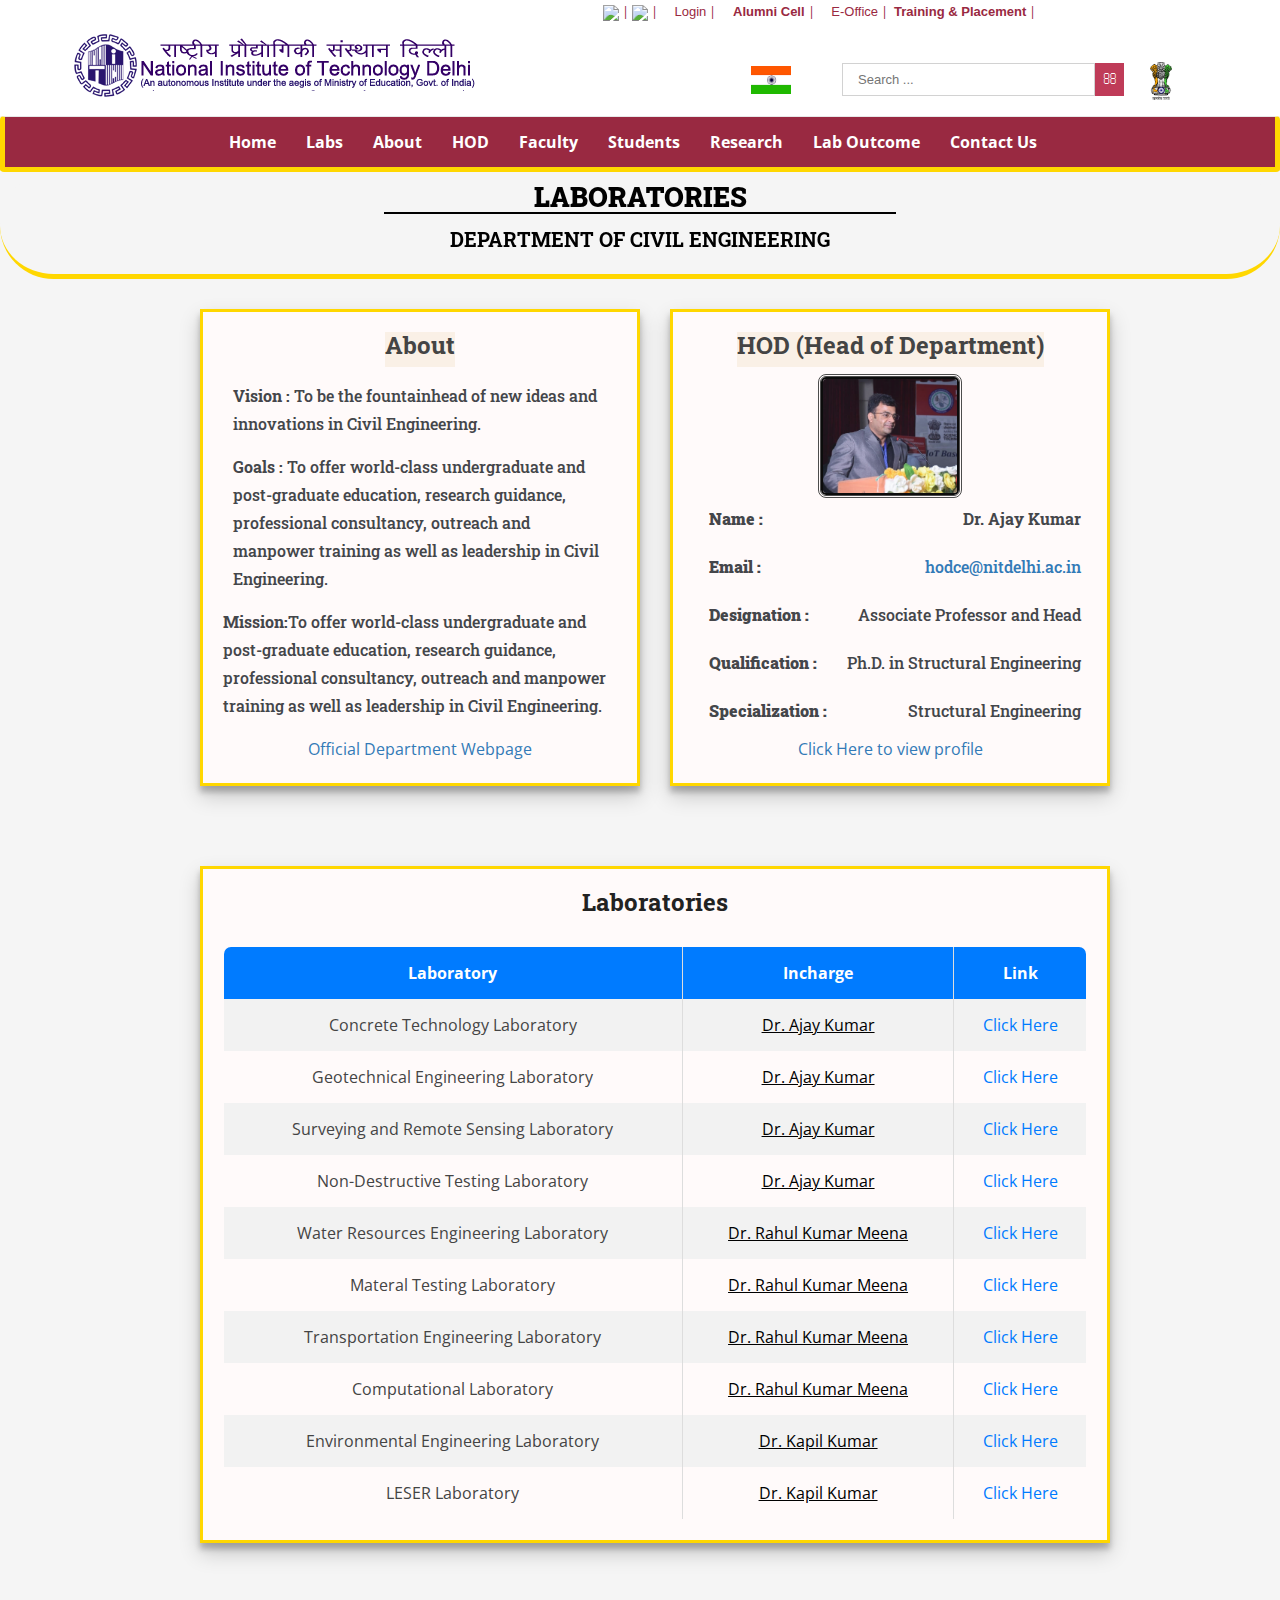
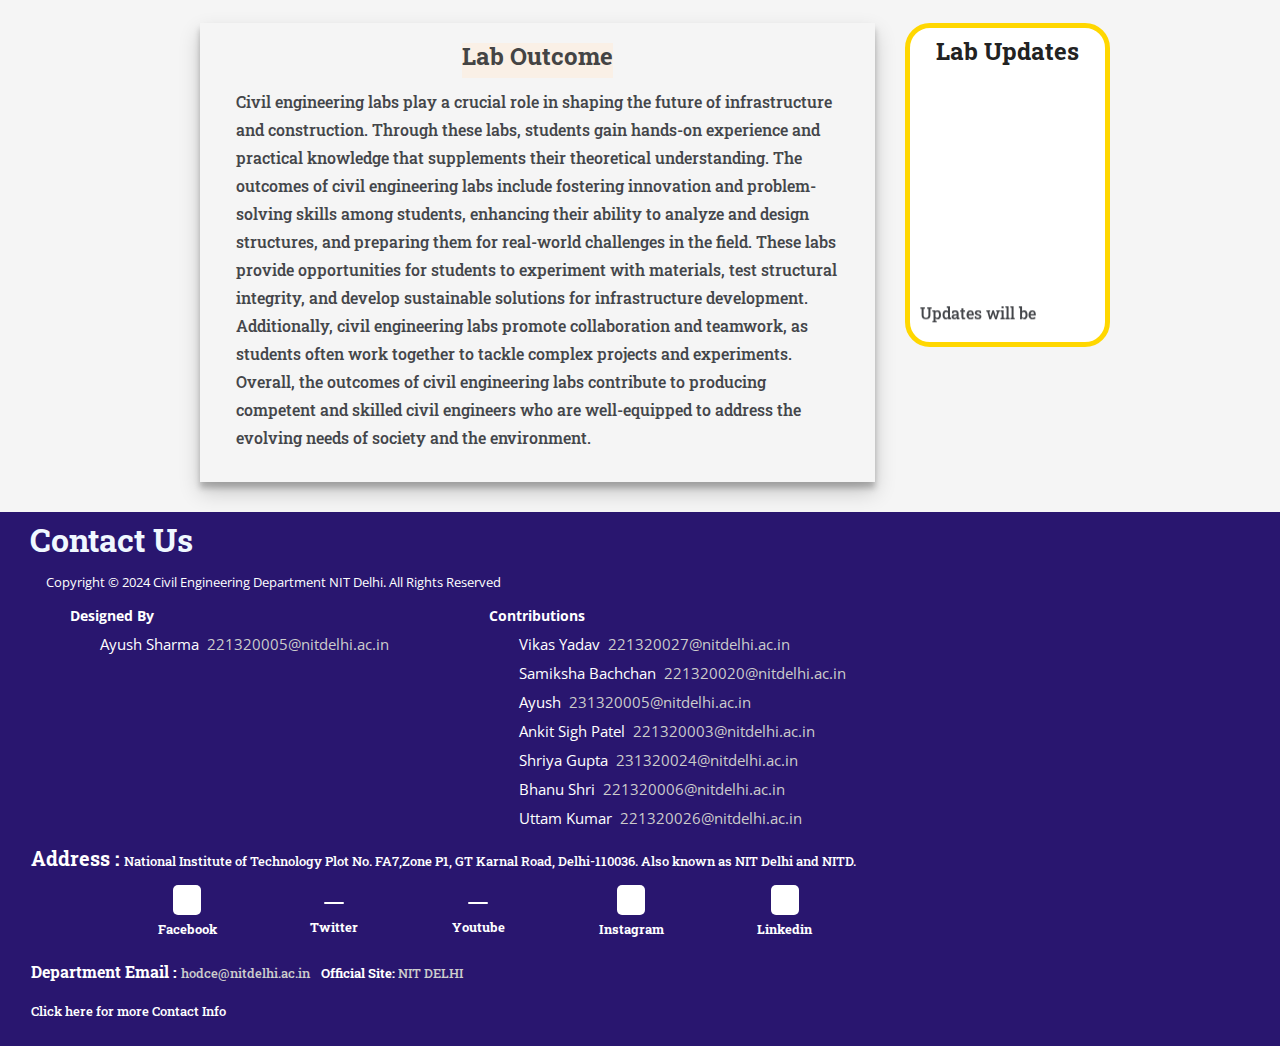
==== commit afa1d6f3: "modified:   lab/Main/css/footer.css 	modified:   lab/Main/section/lab.html 	modified:   lab/css/foot" ====
--- a/lab/index.html
+++ b/lab/index.html
@@ -418,13 +418,13 @@
                 </div>
                 <div class="contra">
                     <div> <strong> Contributions</strong></div>
-                    <div><a href="#">Vikas Yadav&ensp;<a href="mailto:221320027@nitdelhi.ac.in">221320027@nitdelhi.ac.in</a></a></div>
-                    <div><a href="#">Samiksha Bachchan&ensp;<a href="mailto:221320020@nitdelhi.ac.in">221320020@nitdelhi.ac.in</a></a></div>
+                    <div><a href="https://www.linkedin.com/in/vikas-yadav-2a293625a/">Vikas Yadav&ensp;<a href="mailto:221320027@nitdelhi.ac.in">221320027@nitdelhi.ac.in</a></a></div>
+                    <div><a href="https://www.linkedin.com/in/samiksha-bachchan-364412258/">Samiksha Bachchan&ensp;<a href="mailto:221320020@nitdelhi.ac.in">221320020@nitdelhi.ac.in</a></a></div>
                     <div><a href="#">Ayush&ensp;<a href="mailto:231320005@nitdelhi.ac.in">231320005@nitdelhi.ac.in</a></a></div>
-                    <div><a href="#">Ankit Sigh Patel&ensp;<a href="mailto:221320003@nitdelhi.ac.in">221320003@nitdelhi.ac.in</a></a></div>
+                    <div><a href="https://www.linkedin.com/in/ankit-singh-patel-577761260/">Ankit Sigh Patel&ensp;<a href="mailto:221320003@nitdelhi.ac.in">221320003@nitdelhi.ac.in</a></a></div>
                     <div><a href="#">Shriya Gupta&ensp;<a href="mailto:231320024@nitdelhi.ac.in">231320024@nitdelhi.ac.in</a></a></div>
                     <div><a href="#">Bhanu Shri&ensp;<a href="mailto:221320006@nitdelhi.ac.in">221320006@nitdelhi.ac.in</a></a></div>
-                    <div><a href="#">Uttam Kumar&ensp;<a href="mailto:221320026@nitdelhi.ac.in">221320026@nitdelhi.ac.in</a></a></div>
+                    <div><a href="https://www.linkedin.com/in/uttam-kumar-0487b5261/">Uttam Kumar&ensp;<a href="mailto:221320026@nitdelhi.ac.in">221320026@nitdelhi.ac.in</a></a></div>
                 </div>
             </div>
 
--- a/lab/css/footer.css
+++ b/lab/css/footer.css
@@ -7,6 +7,14 @@
 .footer-bottom p{
 	font-size: small;
 	color: #fff;
+}
+
+.email-civil-department p > a{
+	color: rgb(204, 204, 204) !important;
+}
+
+.email-civil-department p > a:hover{
+	color: #fff !important;
 }
 
 .social-media{
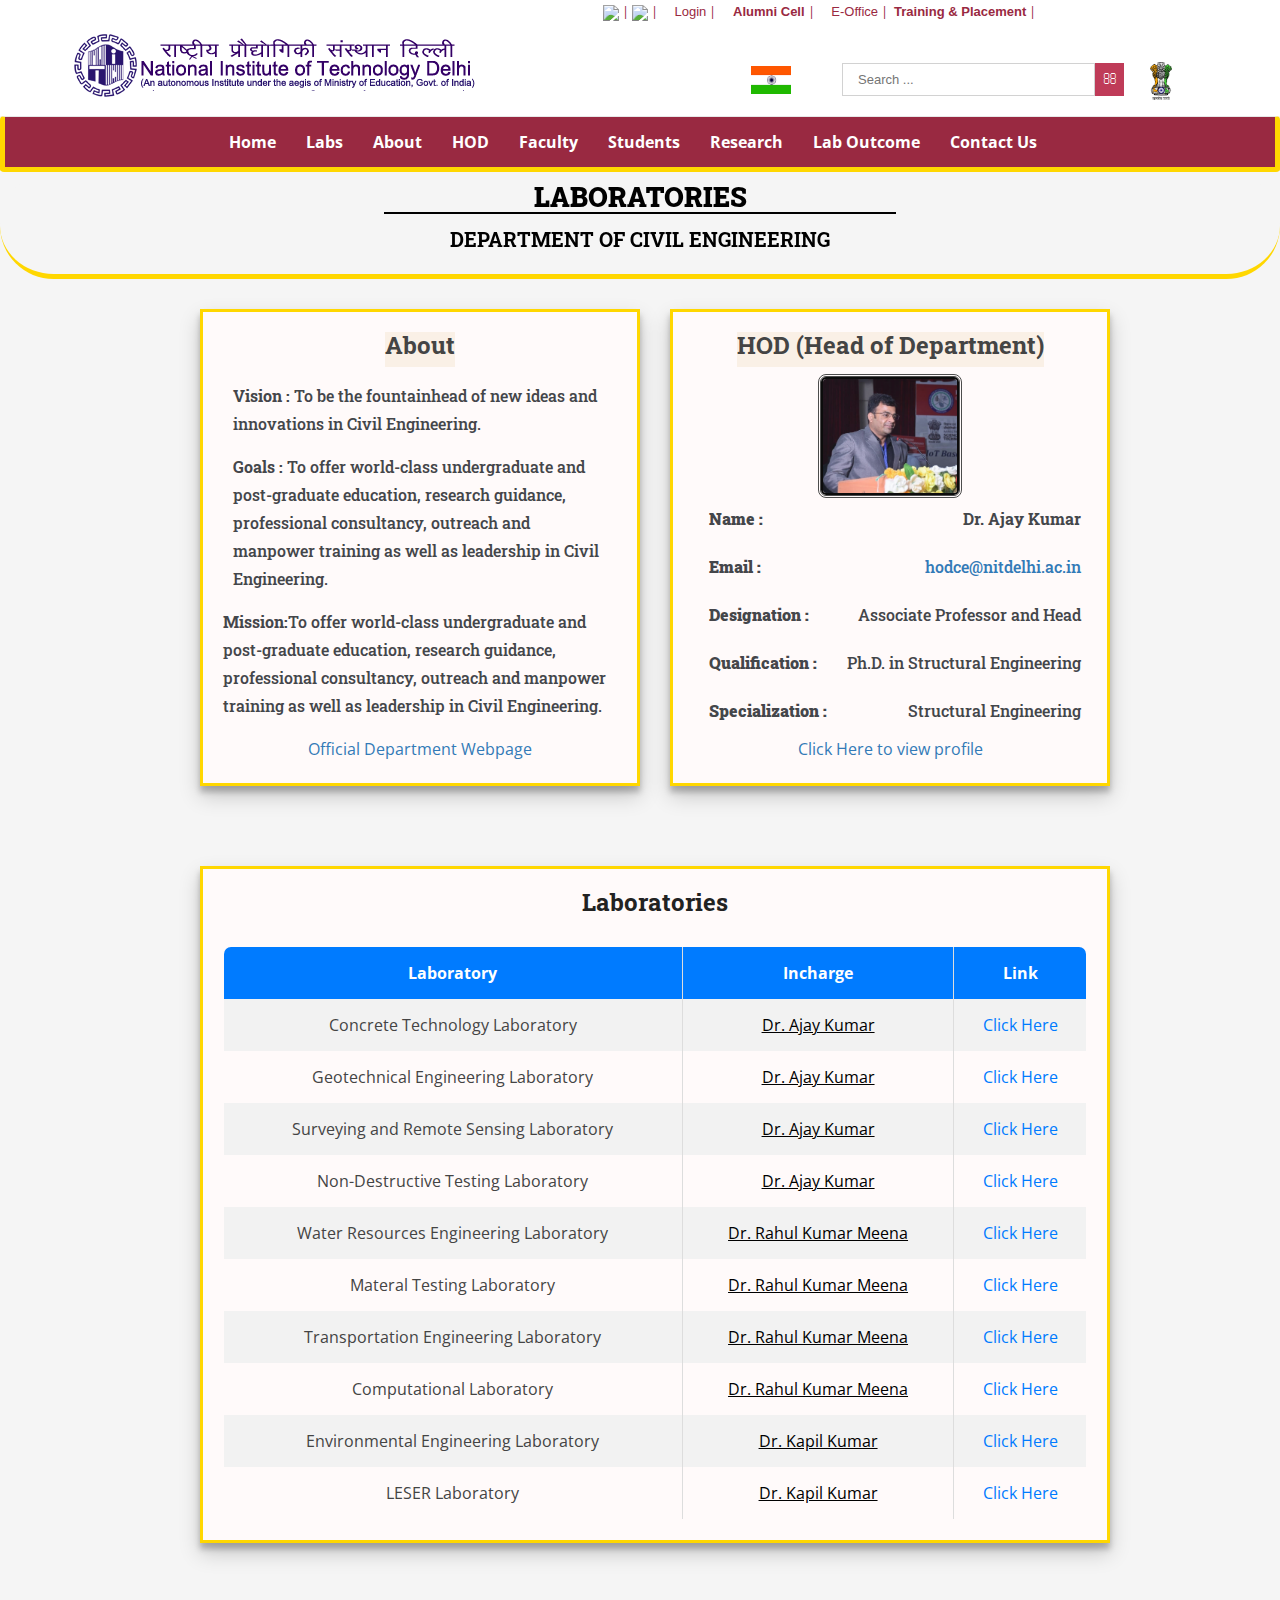
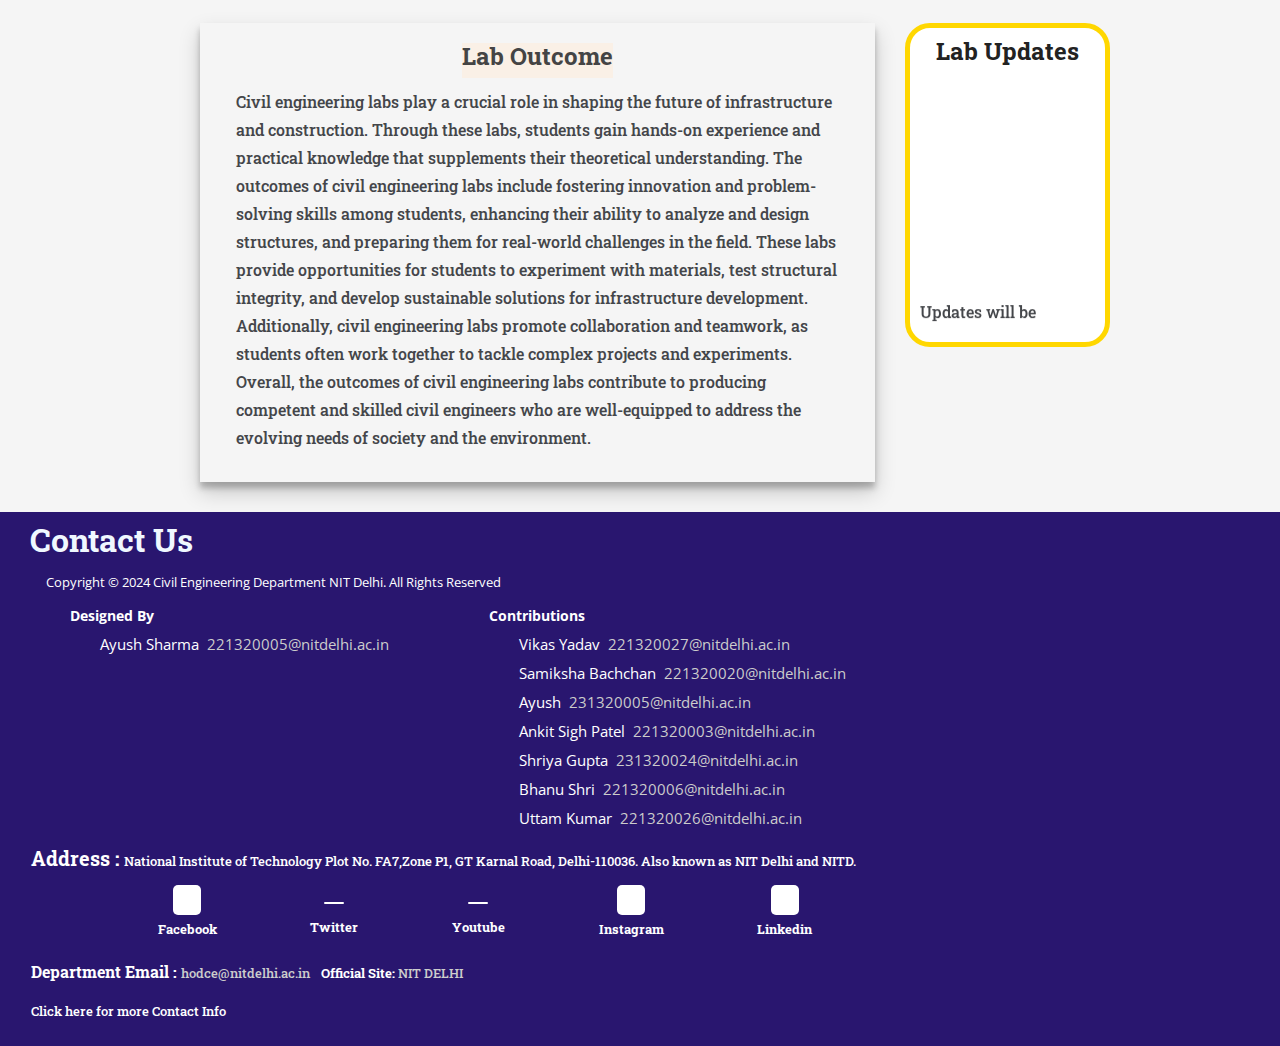
==== commit 47144e0f: "new file:   lab/Main/favicon/NIT_Delhi_logo.png 	deleted:    lab/Main/favicon/nit delhi_logo.jpeg 	m" ====
--- a/lab/index.html
+++ b/lab/index.html
@@ -5,9 +5,10 @@
     <meta charset="utf-8">
     <meta http-equiv="x-ua-compatible" content="ie=edge">
     <meta name="author" content="Ayush Sharma 221320005">
-
+    <meta property="og:site_name" content="Govt. of India, National Institute of Technology Delhi"/>
+    <meta property="og:title" content="Civil Engineering Laboratories"/>
     <meta name="viewport" content="width=device-width, initial-scale=1">
-    <link rel="shortcut icon" type="image/x-icon" href="./favicon/nit delhi_logo.jpeg">
+    <link rel="shortcut icon" type="image/x-icon" href="./favicon/NIT_Delhi_logo.png">
 
 
     <!-----------------Imported CSS linking-------------------------------------------->
@@ -25,7 +26,7 @@
     <link rel="stylesheet" href="./css/footer.css">
     <link rel="stylesheet" href="./css/responsive.css">
     <link rel="stylesheet" href="./css/labs-list.css">
-    <title>Civil Engineering Laboratories || NIT Delhi</title>
+    <title>Civil Engineering Laboratories&#8211;Govt. of India, National Institute of Technology Delhi</title>
     <meta name="keywords" content="Civil Engineering Labs, Civil Department NIT delhi" />
     <meta name="description" content="Civil Engineering laboratories NIT Delhi">
 
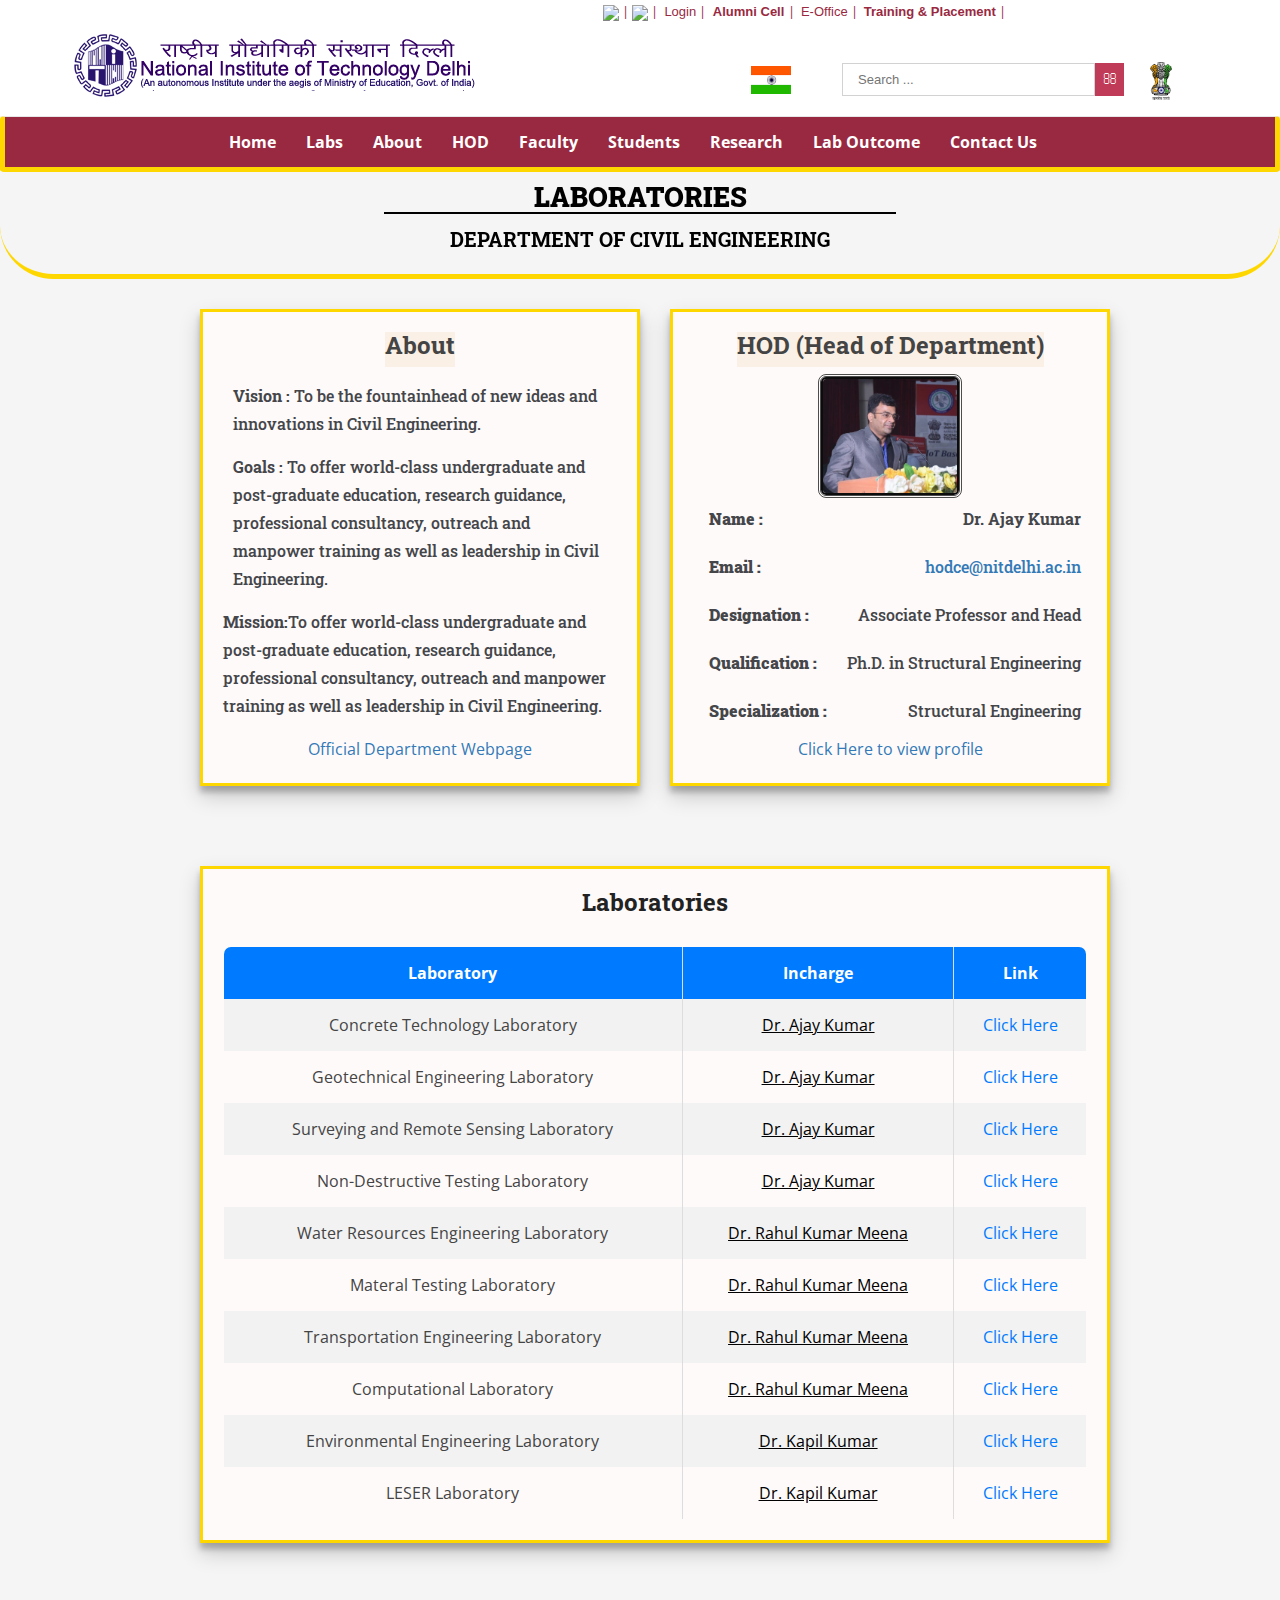
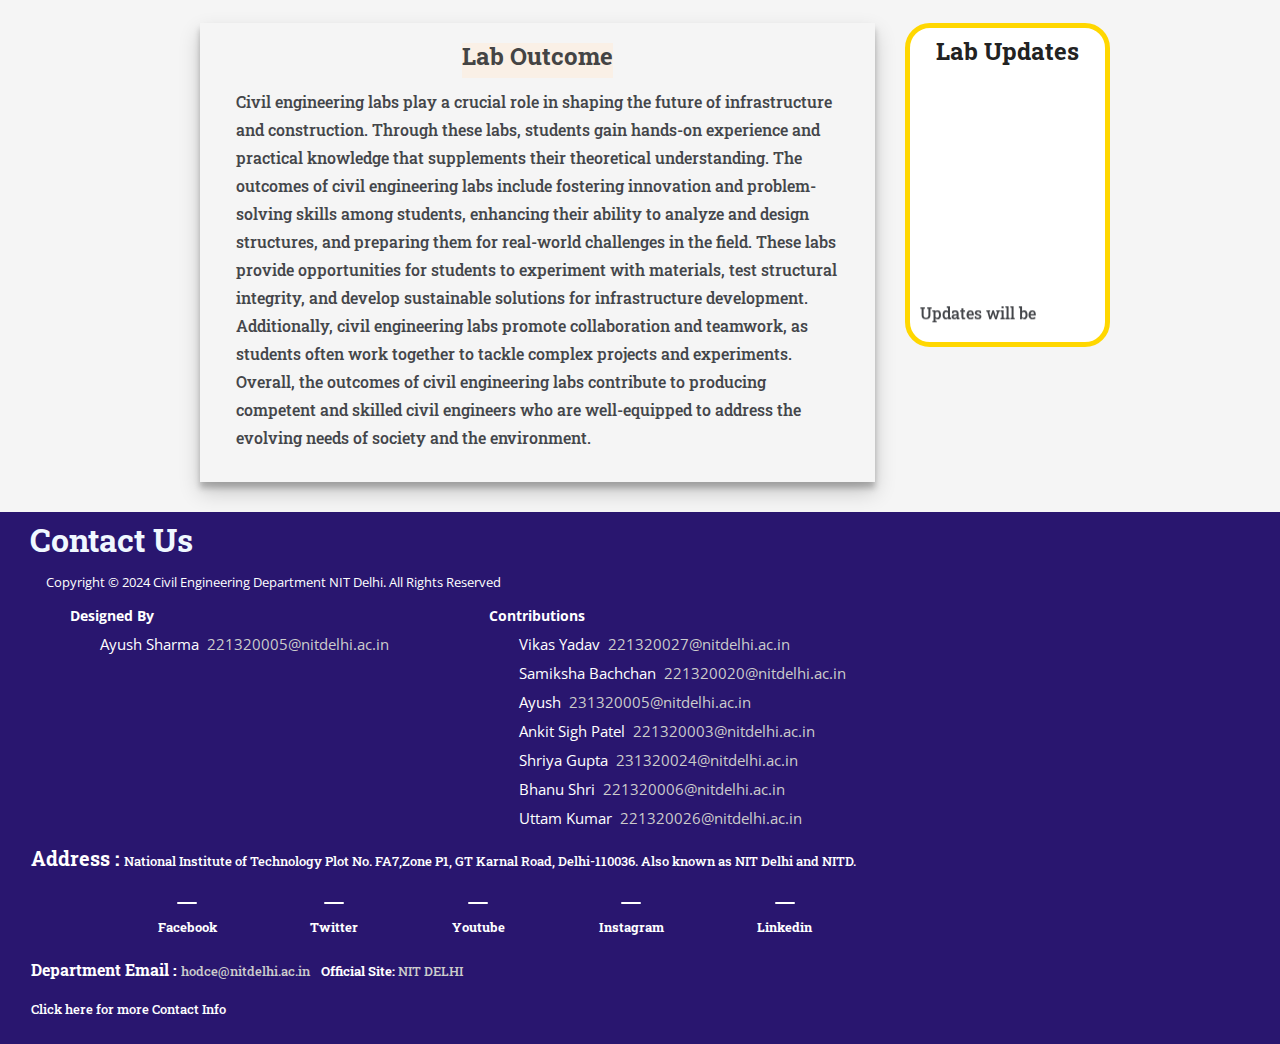
==== commit eb33d658: "modified:   lab/Main/branches/ConcreteTechnologyLaboratory/js/equipment-info.js 	modified:   lab/Mai" ====
--- a/lab/index.html
+++ b/lab/index.html
@@ -13,7 +13,7 @@
 
     <!-----------------Imported CSS linking-------------------------------------------->
     <link rel="stylesheet" href="./css/bootstrap.min.css">
-    <link rel="stylesheet" href="./css/font-awesome.min.css">
+    <!--<link rel="stylesheet" href="./css/font-awesome.min.css">-->
 
     <!------------------Custom CSS linking -------------------------------------------->
     <link rel="stylesheet" href="./css/header.css">
@@ -182,8 +182,7 @@
 
 
     <!--------------------------Title-------------------------------------------------------------------------------------->
-    <div class="fusion-fullwidth fullwidth-box fusion-fullwidth-1 fusion-parallax-none hundred-percent-fullwidth faded-background fusion-equal-height-columns chemical"
-        style="border-color:#eae9e9;border-bottom-width: 0px;border-top-width: 0px;border-bottom-style: solid;border-top-style: solid;padding-bottom:0px;padding-top:0px;padding-left:0px;padding-right:0px;background-color:#0c1325;background-position:left top;background-repeat:no-repeat;-webkit-background-size:cover;-moz-background-size:cover;-o-background-size:cover;background-size:cover;-ms-filter: &quot;progid:DXImageTransform.Microsoft.AlphaImageLoader(src='http://cc.nitdelhi.ac.in/wp-content/uploads/2016/05/civil.jpg', sizingMethod='scale')&quot;;">
+    <div class="fusion-fullwidth fullwidth-box fusion-fullwidth-1 fusion-parallax-none hundred-percent-fullwidth faded-background fusion-equal-height-columns chemical" style="border-color:#eae9e9;border-bottom-width: 0px;border-top-width: 0px;border-bottom-style: solid;border-top-style: solid;padding-bottom:0px;padding-top:0px;padding-left:0px;padding-right:0px;background-color:#0c1325;background-position:left top;background-repeat:no-repeat;-webkit-background-size:cover;-moz-background-size:cover;-o-background-size:cover;background-size:cover;">
         <style type="text/css" scoped="scoped">
             .fusion-fullwidth-1 {
                 padding-left: 0px !important;
--- a/lab/css/responsive.css
+++ b/lab/css/responsive.css
@@ -147,10 +147,76 @@
 }
 
 
-
 @media (min-width: 992px){
 	#main-navigation{
 		justify-content: center;
 		display: flex !important;
 	}
 }
+
+@media only screen and (max-width: 500px){
+    .about-equipment p{
+        height: 250px;
+    }
+
+	.equipment-name h5{
+		height: 80px;
+		font-size: 15px;
+	}
+
+	.footer-bottom .container h3{
+		font-size: 23px;
+	}
+
+	.names a{
+		font-size: 12px;
+	}
+
+	.names >div > div{
+		font-size: 14px;
+	}
+
+	.contact-us-container strong{
+		font-size: 15px !important;
+	}
+
+	.contact-us-container p{
+		font-size: 12px;
+	}
+
+	.email-civil-department p strong{
+		font-size: 12px !important;
+	}
+
+	.email-civil-department p a{
+		font-size: 11px;
+	}
+
+	.about p{
+		font-size: 14px;
+	}
+
+	.about h5{
+		font-size: 20px;
+	}
+
+	.equipment-heading{
+		font-size: 24px !important;
+	}
+
+	#labName{
+		font-size: 26px;
+	}
+
+	body > div.fusion-fullwidth.fullwidth-box.fusion-fullwidth-1.fusion-parallax-none.hundred-percent-fullwidth.faded-background.fusion-equal-height-columns.chemical > div.fusion-row.row > div > h1 > a{
+		font-size: 24px;
+	}
+
+	.about-equipment{
+		height: 250px;
+	}
+
+	.about-equipment p{
+		height: 100%;
+	}
+}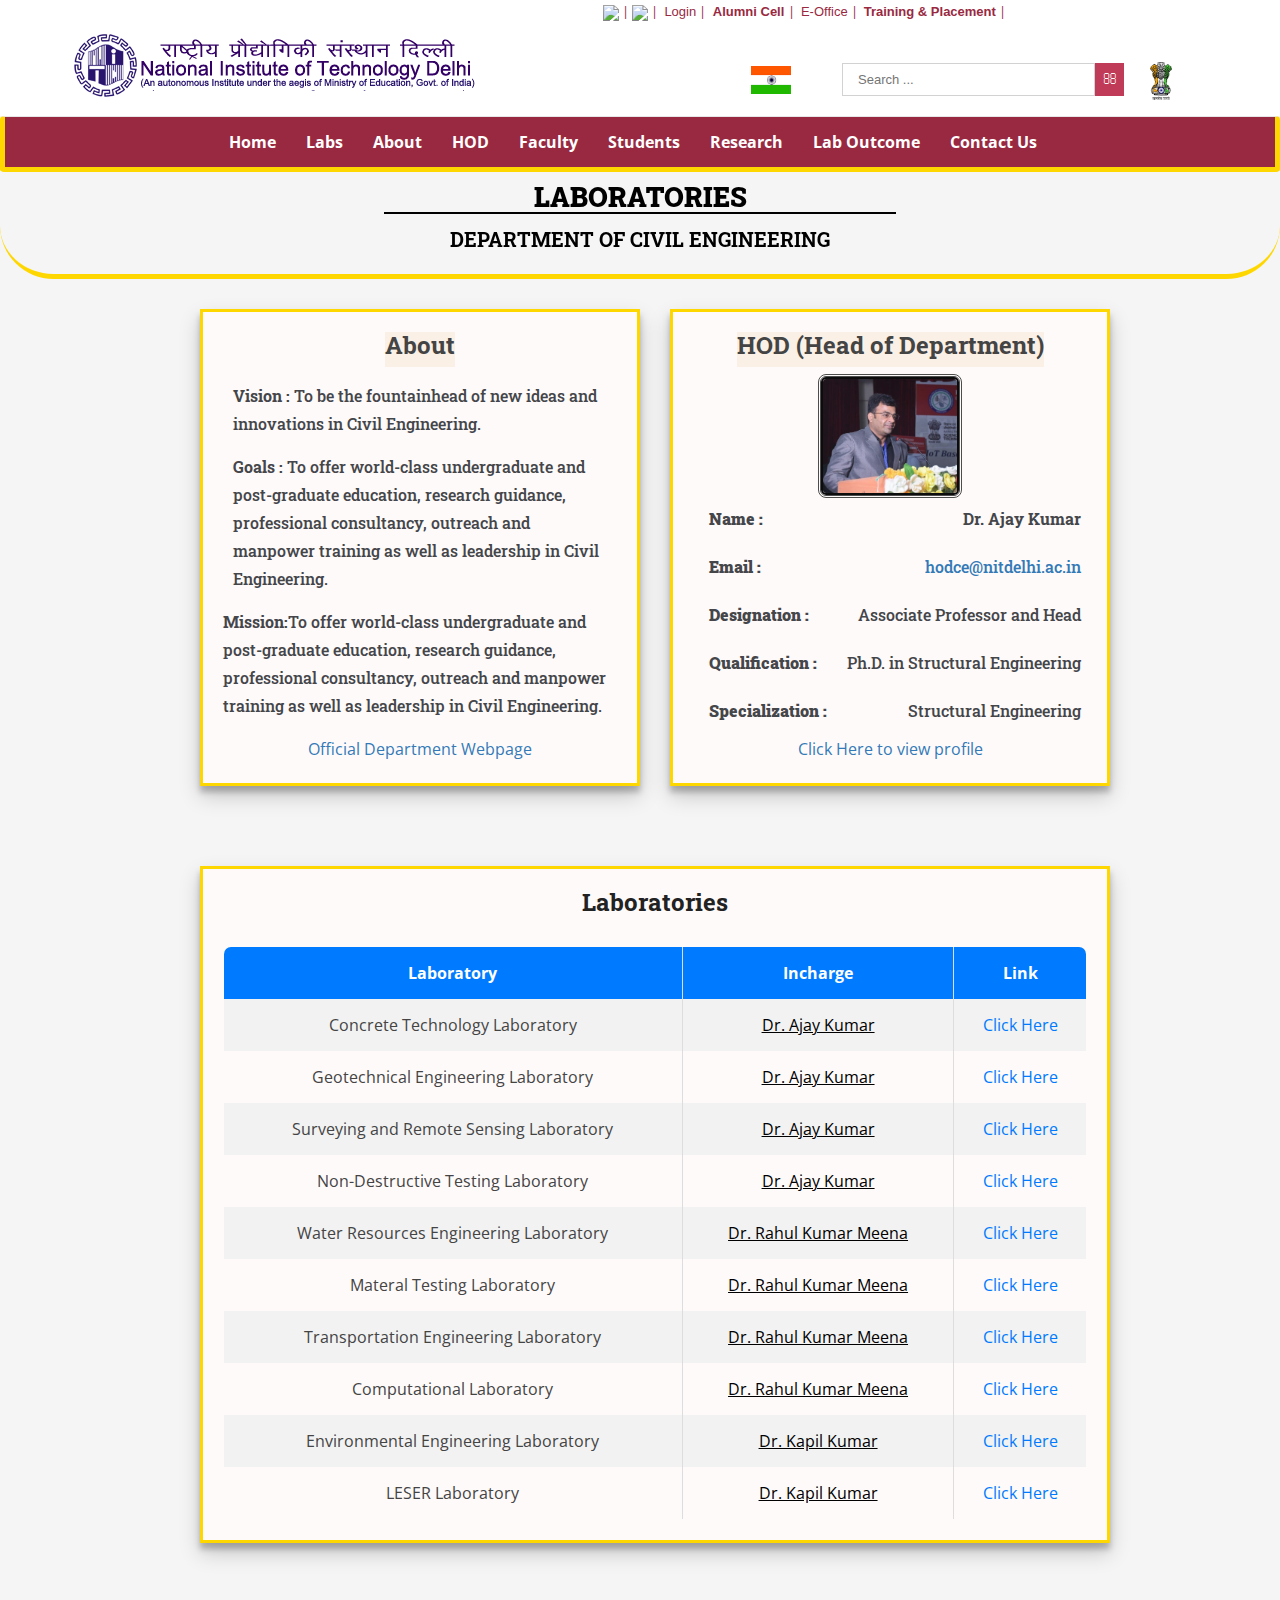
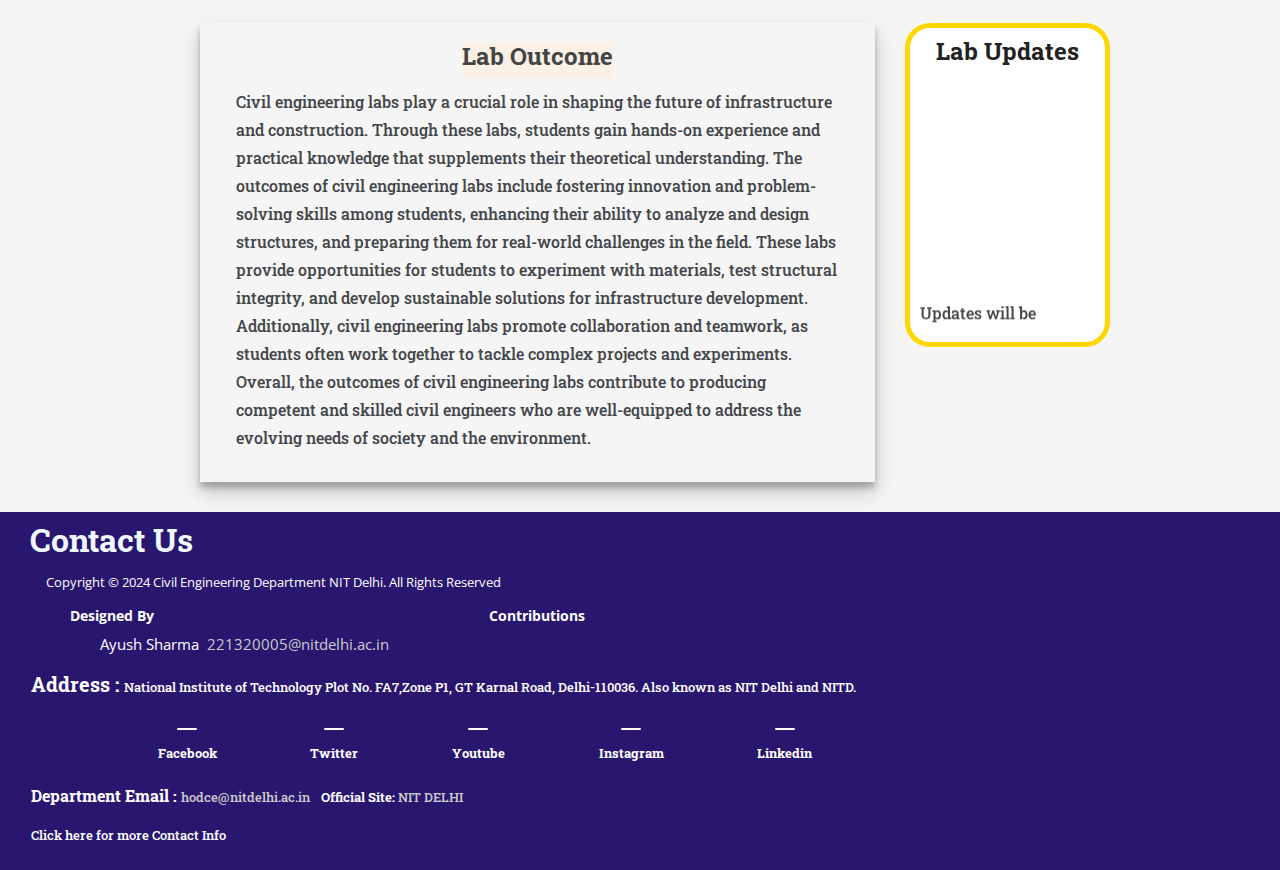
==== commit 17aa9b35: "modified:   lab/Main/branches/ComputationalLaboratory/js/lab-info.js 	new file:   lab/Main/branches/" ====
--- a/lab/index.html
+++ b/lab/index.html
@@ -310,7 +310,7 @@
                                       <tr class="labs-list-items">
                                           <td class="lab-list-data data-one">Non-Destructive Testing Laboratory</td>
                                           <td class="lab-list-data data-two"><a href="https://nitdelhi.ac.in/?page_id=13670/?action=profile&id=278" >Dr. Ajay Kumar</a></td>
-                                          <td class="lab-list-data data-three"><a href="./Main/section/lab.html?link=Non-DestructiveTestingLaboratory">Click Here</a></td>
+                                          <td class="lab-list-data data-three"><a href="./Main/section/lab.html?link=NonDestructiveTestingLaboratory">Click Here</a></td>
                                       </tr>
                                       <tr class="labs-list-items">
                                           <td class="lab-list-data data-one">Water Resources Engineering Laboratory</td>
@@ -413,18 +413,34 @@
                 <div>
                     <div><strong>Designed By</strong></div>
                     <div>
-                        <a href="https://www.linkedin.com/in/ayush-sharma-866948258/">Ayush Sharma&ensp;<a href="mailto:221320005@nitdelhi.ac.in">221320005@nitdelhi.ac.in</a></a>
+                        <a href="https://www.linkedin.com/in/ayush-sharma-866948258/">Ayush Sharma&ensp;<a
+                                href="mailto:221320005@nitdelhi.ac.in">221320005@nitdelhi.ac.in</a></a>
                     </div>
                 </div>
                 <div class="contra">
-                    <div> <strong> Contributions</strong></div>
-                    <div><a href="https://www.linkedin.com/in/vikas-yadav-2a293625a/">Vikas Yadav&ensp;<a href="mailto:221320027@nitdelhi.ac.in">221320027@nitdelhi.ac.in</a></a></div>
-                    <div><a href="https://www.linkedin.com/in/samiksha-bachchan-364412258/">Samiksha Bachchan&ensp;<a href="mailto:221320020@nitdelhi.ac.in">221320020@nitdelhi.ac.in</a></a></div>
-                    <div><a href="#">Ayush&ensp;<a href="mailto:231320005@nitdelhi.ac.in">231320005@nitdelhi.ac.in</a></a></div>
-                    <div><a href="https://www.linkedin.com/in/ankit-singh-patel-577761260/">Ankit Sigh Patel&ensp;<a href="mailto:221320003@nitdelhi.ac.in">221320003@nitdelhi.ac.in</a></a></div>
-                    <div><a href="#">Shriya Gupta&ensp;<a href="mailto:231320024@nitdelhi.ac.in">231320024@nitdelhi.ac.in</a></a></div>
-                    <div><a href="#">Bhanu Shri&ensp;<a href="mailto:221320006@nitdelhi.ac.in">221320006@nitdelhi.ac.in</a></a></div>
-                    <div><a href="https://www.linkedin.com/in/uttam-kumar-0487b5261/">Uttam Kumar&ensp;<a href="mailto:221320026@nitdelhi.ac.in">221320026@nitdelhi.ac.in</a></a></div>
+                    <div> <strong> Contributions</strong><button class="contri-button" style="margin-left: 5px; padding: 4px 10px; border-radius: 20px;"><i class="contri-icon"
+                                style="color: #fff"></i></button></div>
+                    <div class="hidden-contributions">
+                        <div><a href="https://www.linkedin.com/in/vikas-yadav-2a293625a/">Vikas Yadav&ensp;<a
+                                    href="mailto:221320027@nitdelhi.ac.in">221320027@nitdelhi.ac.in</a></a></div>
+                        <div><a href="https://www.linkedin.com/in/samiksha-bachchan-364412258/">Samiksha Bachchan&ensp;<a
+                                    href="mailto:221320020@nitdelhi.ac.in">221320020@nitdelhi.ac.in</a></a></div>
+                        <div><a href="#">Ayush&ensp;<a href="mailto:231320005@nitdelhi.ac.in">231320005@nitdelhi.ac.in</a></a></div>
+                        <div><a href="https://www.linkedin.com/in/ankit-singh-patel-577761260/">Ankit Sigh Patel&ensp;<a
+                                    href="mailto:221320003@nitdelhi.ac.in">221320003@nitdelhi.ac.in</a></a></div>
+                        <div><a href="#">Shriya Gupta&ensp;<a
+                                    href="mailto:231320024@nitdelhi.ac.in">231320024@nitdelhi.ac.in</a></a></div>
+                        <div><a href="#">Bhanu Shri&ensp;<a href="mailto:221320006@nitdelhi.ac.in">221320006@nitdelhi.ac.in</a></a>
+                        </div>
+                        <div><a href="https://www.linkedin.com/in/uttam-kumar-0487b5261/">Uttam Kumar&ensp;<a
+                                    href="mailto:221320026@nitdelhi.ac.in">221320026@nitdelhi.ac.in</a></a></div>
+                        <div><a href="https://www.linkedin.com/in/uttam-kumar-0487b5261/">Aryan Shah&ensp;<a
+                                    href="mailto:221320026@nitdelhi.ac.in">221320026@nitdelhi.ac.in</a></a></div>
+                        <div><a href="https://www.linkedin.com/in/uttam-kumar-0487b5261/">Priyanshu Shekhar&ensp;<a
+                                    href="mailto:221320026@nitdelhi.ac.in">221320026@nitdelhi.ac.in</a></a></div>
+                        <div><a href="https://www.linkedin.com/in/uttam-kumar-0487b5261/">Bhavya Jain&ensp;<a
+                                    href="mailto:221320026@nitdelhi.ac.in">221320026@nitdelhi.ac.in</a></a></div>
+                    </div>
                 </div>
             </div>
 
@@ -492,6 +508,7 @@
     <script src="https://kit.fontawesome.com/b2de01abc9.js" crossorigin="anonymous"></script>
     <script src="./js/menu-navbar.js"></script>
     <script src="./js/scroller.js"></script>
+    <script src="./js/footer.js"></script>
 </body>
 
 </html>
--- a/lab/css/footer.css
+++ b/lab/css/footer.css
@@ -133,4 +133,46 @@
 #scrolled-to-contact-us > div > div.names > div > div > a:nth-child(2):hover{
 	font-weight: bold;
 	text-decoration: underline;
+}
+
+#scrolled-to-contact-us > div > div.names > div.contra > div > div > a:nth-child(1){
+	color: #fff;
+	margin-left: 30px;
+}
+
+#scrolled-to-contact-us > div > div.names > div.contra > div > div > a:nth-child(2){
+	color: #CCCCCC;
+}
+
+#scrolled-to-contact-us > div > div.names > div.contra > div > div > a:nth-child(1):hover{
+	font-weight: bold;
+	text-decoration: underline;
+}
+
+#scrolled-to-contact-us > div > div.names > div.contra > div > div > a:nth-child(2):hover{
+	font-weight: bold;
+	text-decoration: underline;
+}
+
+.contri-button{
+	transition: transform 0.3s ease-in-out;
+}
+
+.contri-button:hover{
+	transform: scale(1.1);
+	background-color: #ccc;
+}
+
+.contri-icon{
+	transition: transform 0.3s ease-in-out;
+}
+
+.contri-icon:hover{
+	transform: scale(1.1);
+	color: #000;
+}
+
+
+.hidden-contributions{
+	display: none;
 }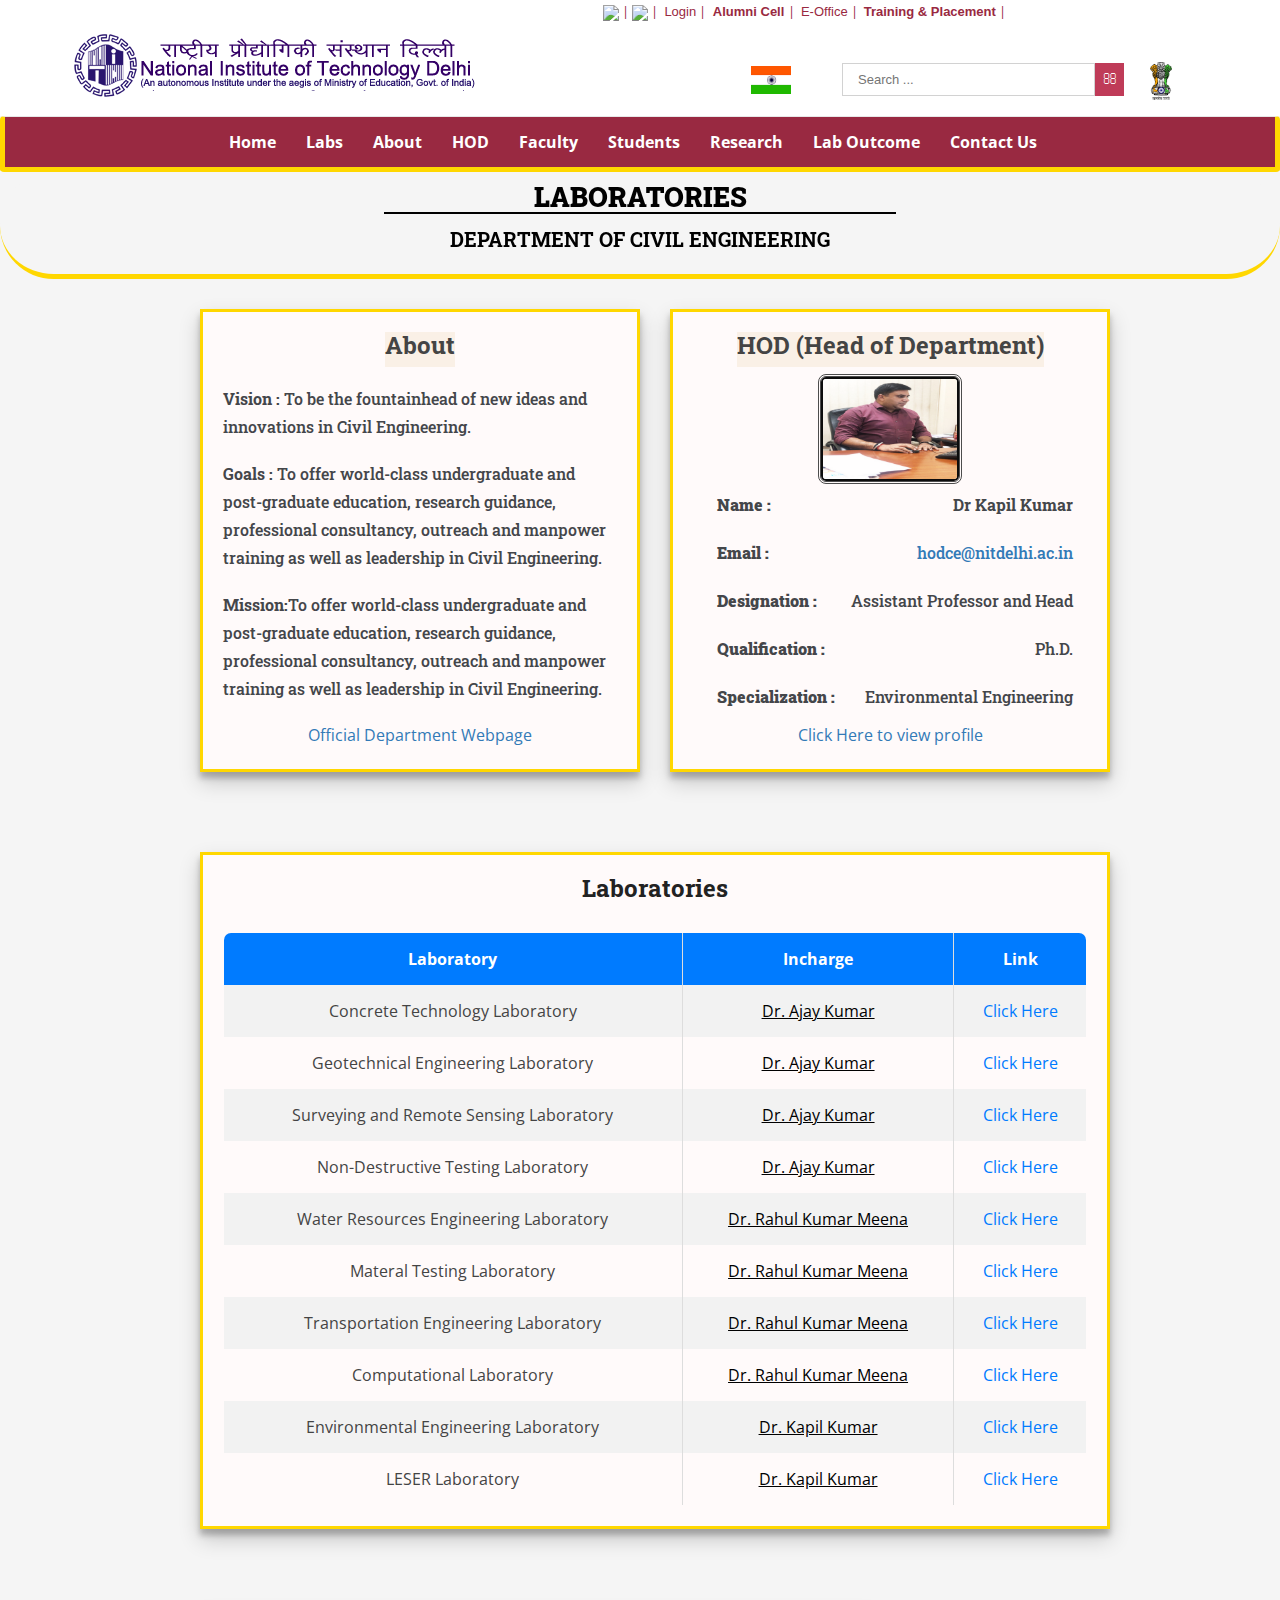
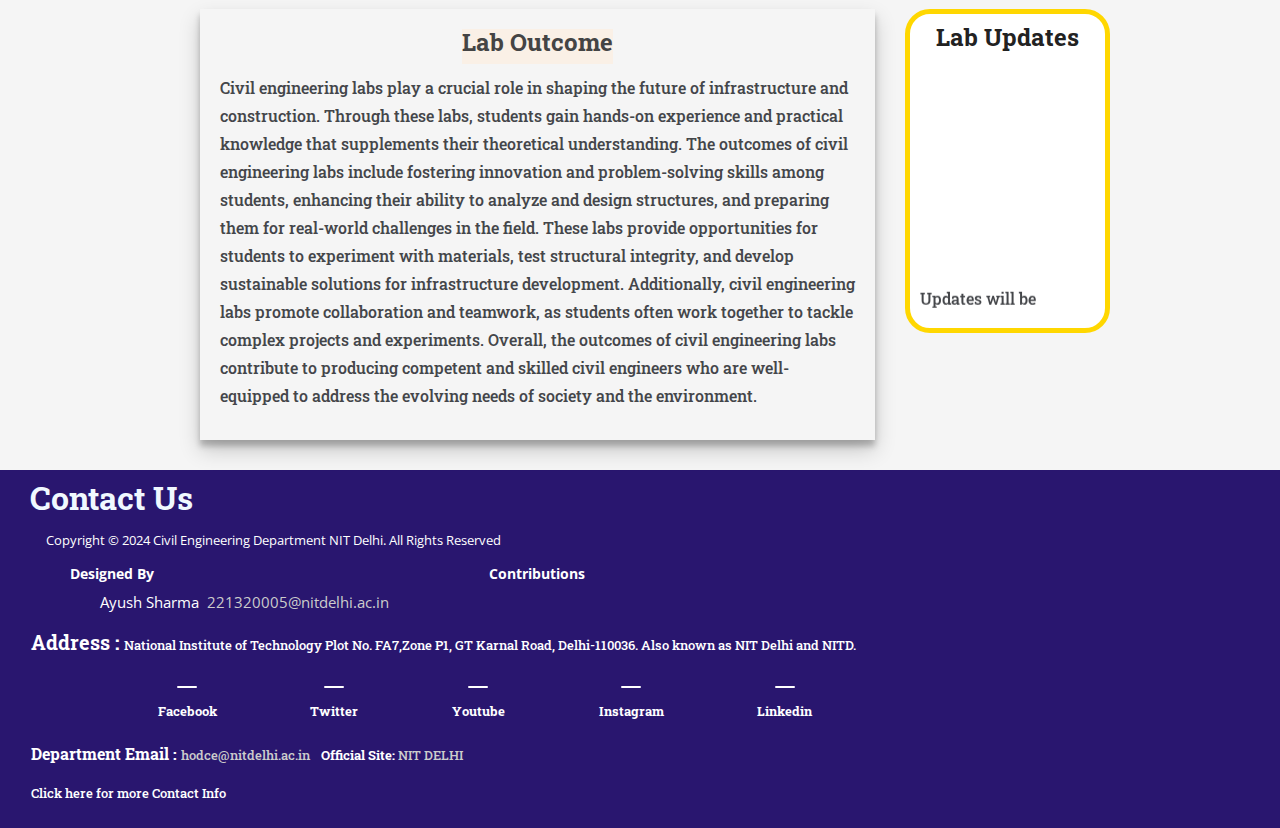
==== commit 4e1e7d65: "modified:   lab/Main/css/about.css 	modified:   lab/css/about.css 	modified:   lab/img/Incharge.jpg " ====
--- a/lab/index.html
+++ b/lab/index.html
@@ -242,9 +242,8 @@
                                 <ul>
                                     <li>
                                         <p class="list-title">Name :</p>
-                                        <a href="https://nitdelhi.ac.in/?page_id=13670/?action=profile&id=278">
-                                            <p class="list-content" style="font-weight: bolder;" id="InchargeName">Dr.
-                                                Ajay Kumar</p>
+                                        <a href="https://nitdelhi.ac.in/?page_id=13670/?action=profile&id=28">
+                                            <p class="list-content" style="font-weight: bolder;" id="InchargeName">Dr Kapil Kumar</p>
                                         </a>
                                     </li>
                                     <li>
@@ -253,20 +252,19 @@
                                     </li>
                                     <li>
                                         <p class="list-title">Designation :</p>
-                                        <p class="list-content" id="InchargeDesignation">Associate Professor and Head
+                                        <p class="list-content" id="InchargeDesignation">Assistant Professor and Head
                                         </p>
                                     </li>
                                     <li>
                                         <p class="list-title">Qualification :</p>
-                                        <p class="list-content" id="InchargeQualification">Ph.D. in Structural
-                                            Engineering</p>
+                                        <p class="list-content" id="InchargeQualification">Ph.D.</p>
                                     </li>
                                     <li>
                                         <p class="list-title">Specialization :</p>
-                                        <p class="list-content" id="InchargeSpecialization">Structural Engineering</p>
+                                        <p class="list-content" id="InchargeSpecialization">Environmental Engineering</p>
                                     </li>
                                 </ul>
-                                <a href="https://nitdelhi.ac.in/?page_id=13670/?action=profile&id=278"
+                                <a href="https://nitdelhi.ac.in/?page_id=13670/?action=profile&id=28"
                                     id="InchargeProfile">Click Here to view profile</a>
                             </div>
                         </div>
--- a/lab/css/about.css
+++ b/lab/css/about.css
@@ -71,8 +71,5 @@
 	color: #444444;
 }
 
-.about-branch{
-	width: 95%;
-}
 
 
